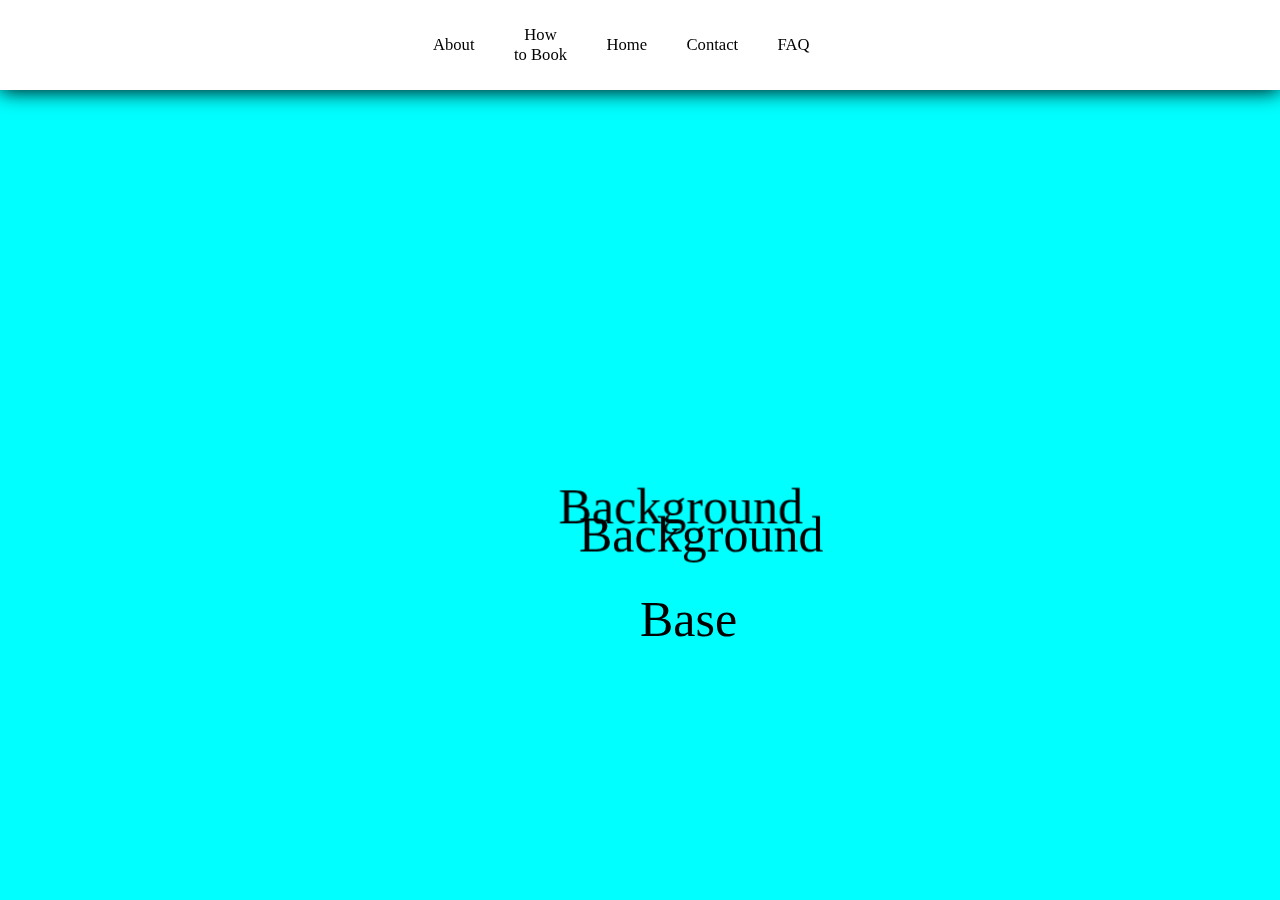
==== index.html @ 0b614a51 "Did some stuff" ====
<!DOCTYPE html>
<html lang="en" dir="ltr">
  <head>
    <meta charset="utf-8">
    <title></title>
    <link rel="stylesheet" href="css/index.css">
    <link rel="stylesheet" href="css/headerFooter.css">
  </head>
  <body>
    <div class="parallax">
      <!-- idle header -->
      <div class="idleHeader">
        <center>
        <table class="headerTable" cell>
          <tr>
            <td>About</td>
            <td>How <br> to Book</td>
            <td>Home</td>
            <td>Contact</td>
            <td>FAQ</td>
          </tr>
        </table>
        </center> 
      </div>
        
      <div class="parallax__group">
        <div class="parallax__layer parallax__layer--back">
          <p>Background</p>
        </div>
          <div class="parallax__layer parallax__layer--middle">
            <p>Background</p>
          </div>
        <div class="parallax__layer parallax__layer--base">
          <p>Base</p>
        </div>
      </div>
        <br><br><br><br>
        <br><br><br><br>
        <br><br><br><br>
        <br><br><br><br>
        <br><br><br><br>
        <br><br><br><br>
        <br><br><br><br>
        <br><br><br><br>
    </div>
  </body>
</html>
---- css/index.css ----
/*body classes*/
body { 
    overflow-y: hidden;
    margin: 0px;
}
.parallax {
    perspective: 1px;
    height: 100vh;
    overflow-x: hidden;
    overflow-y: auto;
    font-size: 50px;
    background-color: aqua;
  }
  .parallax__layer {
    position: absolute;
    top: 50%;
    left: 50%;
    transform: translate(-50%, -50%);
    text-align: center;
  }
  .parallax__layer--base {
    transform: translateZ(0);
  }
  .parallax__layer--middle {
    transform: translateZ(-1px) scale(2);
  }
  .parallax__layer--back {
    transform: translateZ(-2px) scale(3);
  }
  .parallax__group {
    position: relative;
    height: 100vh;
    transform-style: preserve-3d;
  }
---- css/headerFooter.css ----
/*idle header*/
.idleHeader {
    height: 10vh;
    width: 100%;
    background-color: white;
    box-shadow: 0px 1px 20px black;
    z-index: 100;
    opacity: 1;
    position: relative;
    overflow: hidden;
    transition: 0.5s;
  }
  
  .headerTable {
    height: 10vh;
    font-size: 1.3vw;
    border-collapse: collapse;
    text-align: center;
  }
  td {
    padding-right: 3vw;
  }
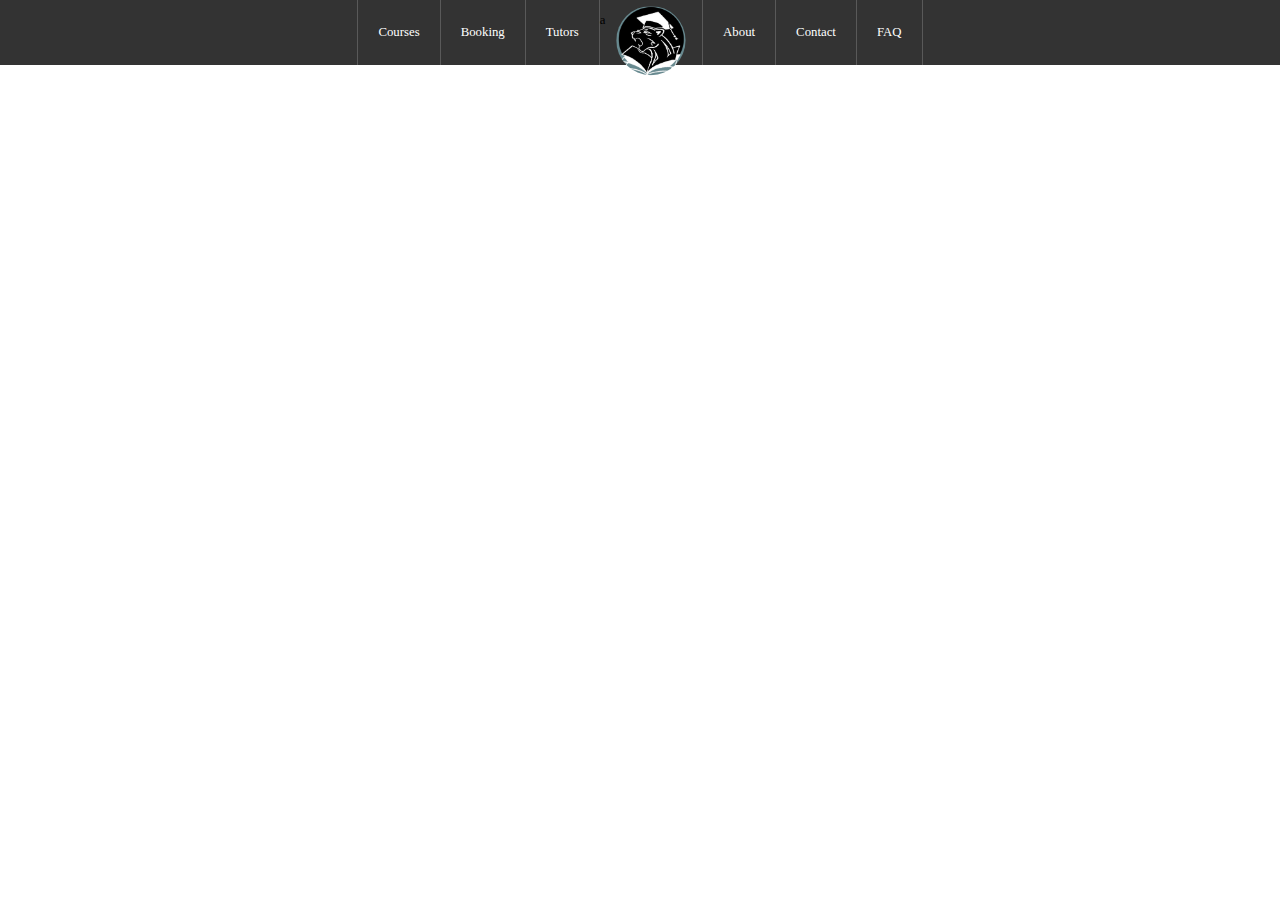
==== commit e21a1c18: "A bunch of website css and stuff" ====
--- a/index.html
+++ b/index.html
@@ -7,41 +7,73 @@
     <link rel="stylesheet" href="css/headerFooter.css">
   </head>
   <body>
-    <div class="parallax">
-      <!-- idle header -->
-      <div class="idleHeader">
-        <center>
-        <table class="headerTable" cell>
-          <tr>
-            <td>About</td>
-            <td>How <br> to Book</td>
-            <td>Home</td>
-            <td>Contact</td>
-            <td>FAQ</td>
-          </tr>
-        </table>
-        </center> 
-      </div>
-        
-      <div class="parallax__group">
-        <div class="parallax__layer parallax__layer--back">
-          <p>Background</p>
-        </div>
-          <div class="parallax__layer parallax__layer--middle">
-            <p>Background</p>
-          </div>
-        <div class="parallax__layer parallax__layer--base">
-          <p>Base</p>
-        </div>
-      </div>
-        <br><br><br><br>
-        <br><br><br><br>
-        <br><br><br><br>
-        <br><br><br><br>
-        <br><br><br><br>
-        <br><br><br><br>
-        <br><br><br><br>
-        <br><br><br><br>
-    </div>
+    <nav class="nav">
+      <ul>
+          <li>
+              <a href="#" class="borderRight borderLeft">Courses</a>
+              <ul>
+                  <li class="subjects">
+                    <div class="subjectsItem">
+                      <h1><div>Languages</div></h1>
+                      <a><div>English</div></a>
+                      <a><div>French</div></a>
+                      <a><div>Spanish</div></a>
+                    </div>
+                    <div class="subjectsItem">
+                      <div><h1>Math</h1></div>
+                      <a><div>Math Grade 9</div></a>
+                      <a><div>Math Grade 10</div></a>
+                      <a><div>Math Grade 11</div></a>
+                      <a><div>Math Grade 12</div></a>
+                    </div>
+                    <div class="subjectsItem">
+                      <div><h1>Science</h1></div>
+                      <a><div>Science Grade 9-10</div></a>
+                      <a><div>Chemistry</div></a>
+                      <a><div>Biology</div></a>
+                      <a><div>Physics</div></a>
+                    </div>
+                    <div class="subjectsItem">
+                      <div><h1>Other</h1></div>
+                      <a><div>Computer Science</div></a>
+                      <a><div>Business</div></a>
+                      <a><div>Art</div></a>
+                    </div>
+                  </li>
+              </ul>
+          </li>
+          <li>
+              <a href="#" class="borderRight">Booking</a>
+          </li>
+          <li>
+              <a href="#" class="borderRight">Tutors</a>
+              <ul>
+                  <li class="largeList"><a href="#">Become a Tutor</a></li>
+                  <li class="largeList"><a href="#">Our tutors</a></li>
+              </ul>
+          </li>
+          <li>
+            <p>a</p>
+            <div class="logoContainer"><img src="image/logo.png" alt="" class="navLogo"></div>
+          </li>
+          <li>
+              <a href="#" class="borderLeft">About</a>
+              <ul>
+                <li class="largeList"><a href="#">Our servie</a></li>
+                <li class="largeList"><a href="#">Our mission</a></li>
+                <li class="largeList"><a href="#">The team</a></li>
+            </ul>
+          </li>
+          <li>
+              <a href="#" class="borderLeft">Contact</a>
+          </li>
+          <li>
+              <a href="#" class="borderLeft borderRight">FAQ</a>
+          </li>
+      </ul>
+    </nav>
+
+
+    
   </body>
 </html>--- a/css/index.css
+++ b/css/index.css
@@ -1,35 +1,6 @@
 /*body classes*/
 body { 
-    overflow-y: hidden;
-    margin: 0px;
+  margin: 0px;
 }
-.parallax {
-    perspective: 1px;
-    height: 100vh;
-    overflow-x: hidden;
-    overflow-y: auto;
-    font-size: 50px;
-    background-color: aqua;
-  }
-  .parallax__layer {
-    position: absolute;
-    top: 50%;
-    left: 50%;
-    transform: translate(-50%, -50%);
-    text-align: center;
-  }
-  .parallax__layer--base {
-    transform: translateZ(0);
-  }
-  .parallax__layer--middle {
-    transform: translateZ(-1px) scale(2);
-  }
-  .parallax__layer--back {
-    transform: translateZ(-2px) scale(3);
-  }
-  .parallax__group {
-    position: relative;
-    height: 100vh;
-    transform-style: preserve-3d;
-  }
 
+
--- a/css/headerFooter.css
+++ b/css/headerFooter.css
@@ -1,23 +1,112 @@
-/*idle header*/
-.idleHeader {
-    height: 10vh;
-    width: 100%;
-    background-color: white;
-    box-shadow: 0px 1px 20px black;
-    z-index: 100;
-    opacity: 1;
-    position: relative;
-    overflow: hidden;
-    transition: 0.5s;
-  }
+/*header css*/
+.nav {
+  display: flex;
+  flex-flow: row wrap;
+  justify-content: center;
+  width: 100vw;
+  background:#333;
+  font-size: 1vw;
+}
+.nav ul {
+  *zoom: 1;
+  list-style: none;
+  margin: 0;
+  padding: 0;
+  background:#333;
+}
+.nav ul:before, .nav ul:after {
+  content: "";
+  display: table;
+}
+.nav ul:after {
+  clear: both;
+}
+.nav ul > li {
+  float: left;
+  position: relative;
+}
+.nav a {
+  display: block;
+  padding: 10px 20px;
+  line-height: 5vh;
+  color: #fff;
+  text-decoration: none;
+}
+.borderLeft {
+  border-left: 1px solid #595959;
+}
+.borderRight {
+  border-right: 1px solid #595959;
+}
+.nav li ul a {
+  line-height: 2.5vh;
+}
+.nav a:hover {
+  text-decoration:none;
+  background:#595959;
+}
+.nav li ul {
+  background:#273754;
+}
+.subjects {
+  width: 50vw;
+  display: flex;
+  justify-content: center;
+  flex-wrap: row wrap;
+}
+.largeList {
+  width: 15vw;
+}
+.nav li ul li {
+  padding: 0px;
+}
+.subjectsItem {
+  width: 25%;
+  vertical-align: top;
+}
+.subjectsItem h1 {
+  font-size: 1.3vw;
+  margin: 0.5vw;
+  text-align: center;
+  color: white;
+}
+.nav li ul a:hover {
+  background:rgba(0,0,0,0.2);
+}
+.nav li ul {
+  position:absolute;
+  left: 50%;
+  transform: translate(-50%, 0%);
+  margin: 0 0 0 0;
+  z-index: 1;
+  visibility:hidden;
+  opacity: 0;
+  filter:alpha(opacity=0);
+  -webkit-transition: 300ms ease;
+  -moz-transition: 300ms ease;
+  -o-transition: 300ms ease;
+  transition: 300ms ease;
+}
+.nav ul > li:hover ul {
+  visibility: visible;
+  margin: 1vh 0 0 0;
+  opacity: 1;
+  filter:alpha(opacity=100);
+}
+.logoContainer {
+  width: 5vw;
+  line-height: 5vh;
+  position: relative;
+  padding: 0 1.5vw 0 1.5vw;
+}
+.navLogo {
+  position: absolute;
+  width: 68%;
+  top: 100%;
+  left: 50%;
+  transform: translate(-50%, -50%);
+  clip-path: circle(50% at 50% 50%);
+}
   
-  .headerTable {
-    height: 10vh;
-    font-size: 1.3vw;
-    border-collapse: collapse;
-    text-align: center;
-  }
-  td {
-    padding-right: 3vw;
-  }
-  +
+  /*the css for the parallax*/
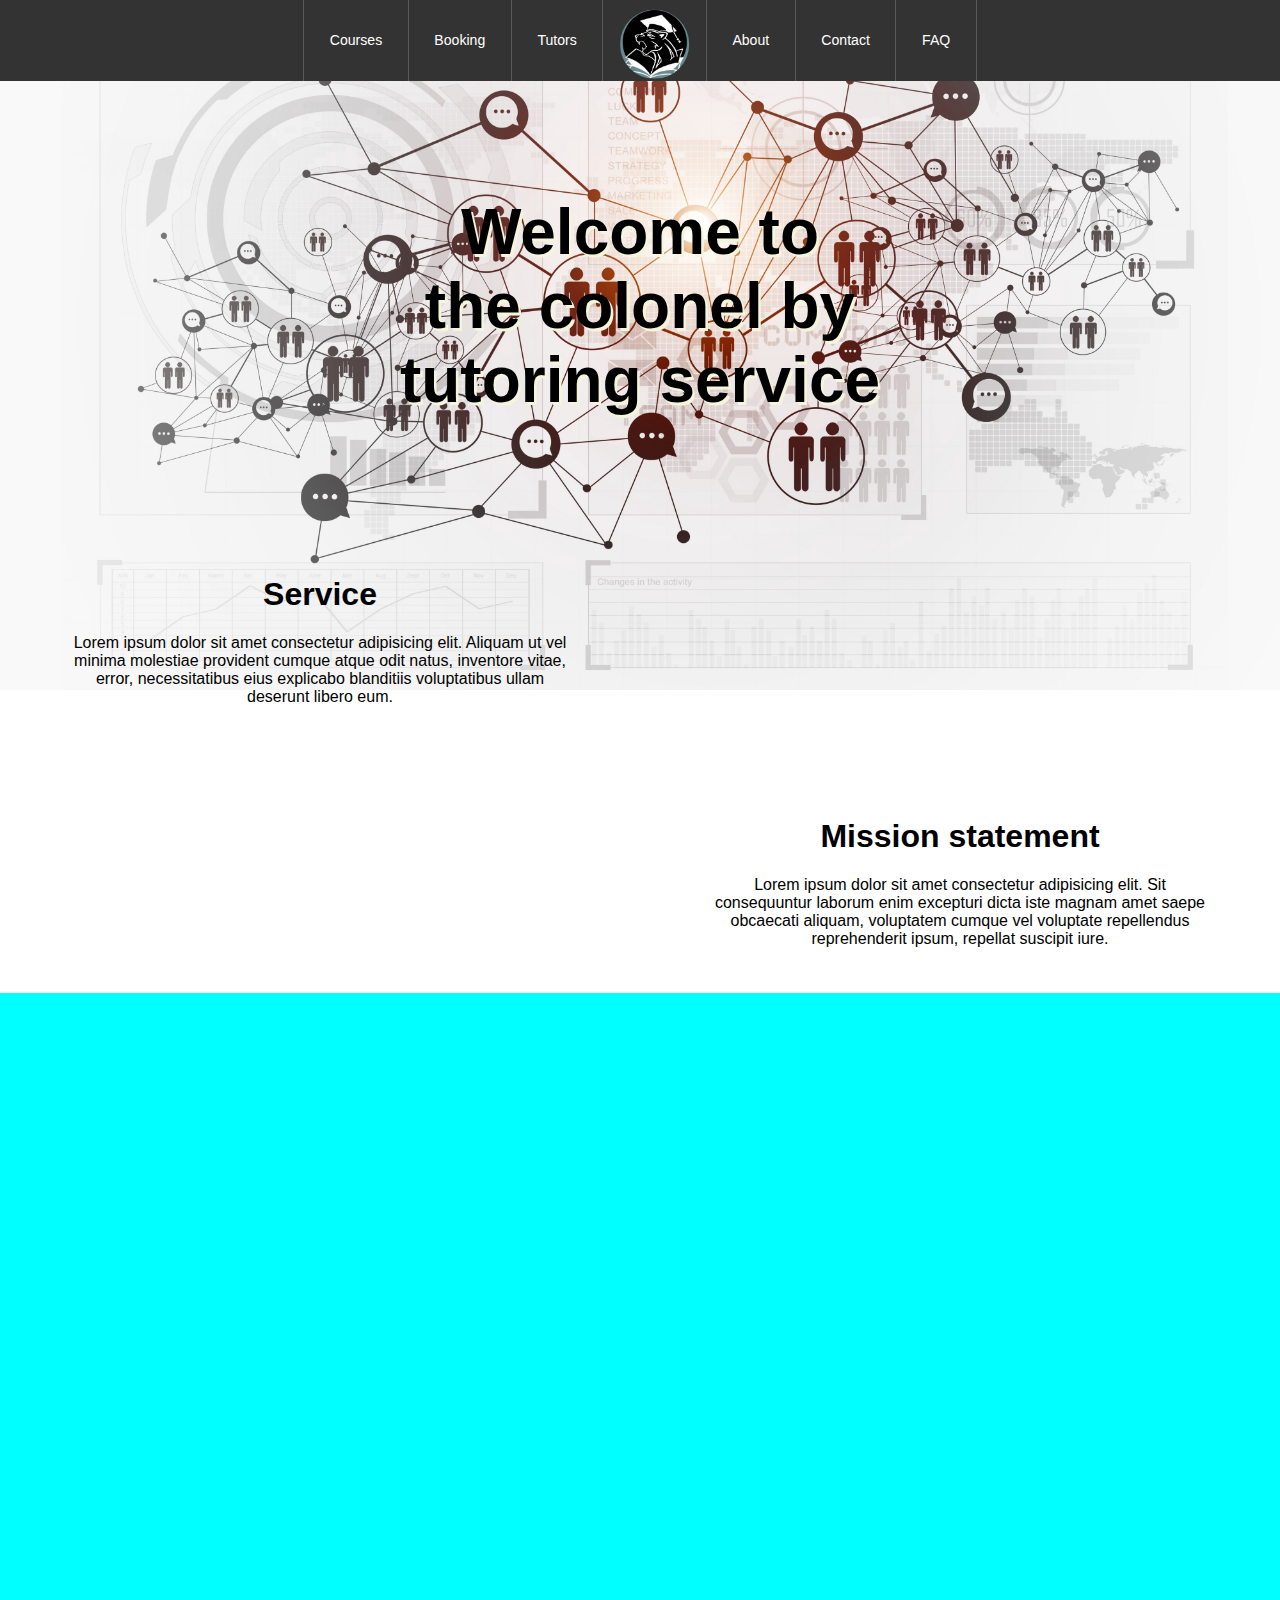
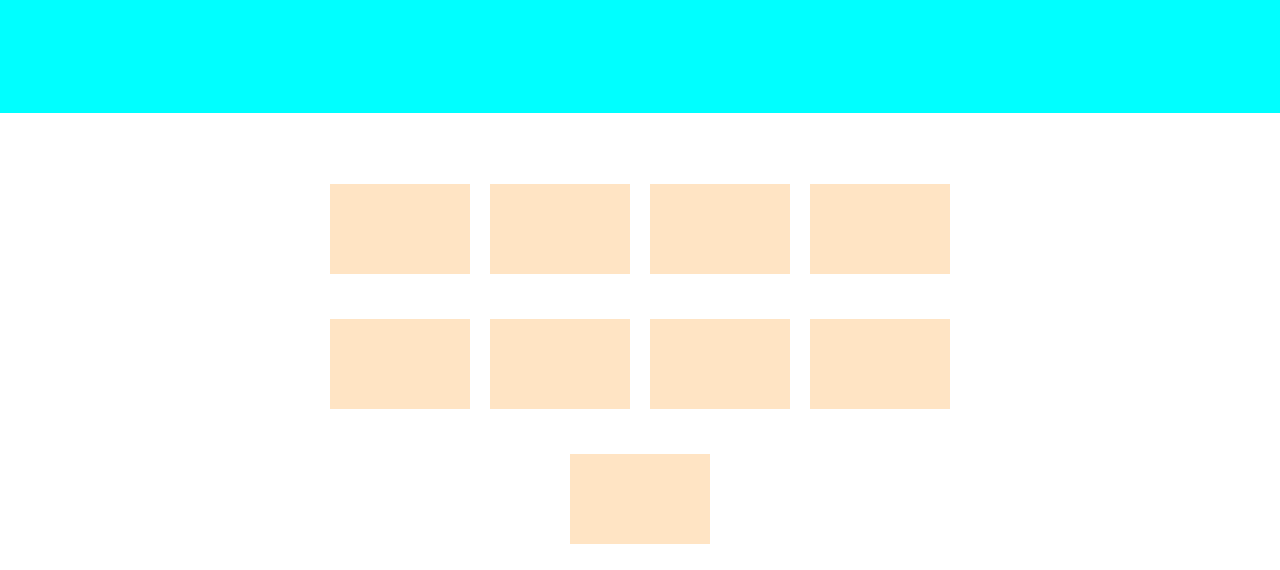
==== commit 9fa740c6: "Continuing progress" ====
--- a/index.html
+++ b/index.html
@@ -53,13 +53,13 @@
               </ul>
           </li>
           <li>
-            <p>a</p>
+            <p style="color: transparent;">a</p>
             <div class="logoContainer"><img src="image/logo.png" alt="" class="navLogo"></div>
           </li>
           <li>
               <a href="#" class="borderLeft">About</a>
               <ul>
-                <li class="largeList"><a href="#">Our servie</a></li>
+                <li class="largeList"><a href="#">Our service</a></li>
                 <li class="largeList"><a href="#">Our mission</a></li>
                 <li class="largeList"><a href="#">The team</a></li>
             </ul>
@@ -73,6 +73,37 @@
       </ul>
     </nav>
 
+    <div class="title">
+      <img src="image/diagram.jpeg" alt="">
+      <div>Welcome to <br>the colonel by tutoring service</div>
+    </div>
+
+    <div class="serviceContainer"> 
+      <h1>Service</h1>
+      Lorem ipsum dolor sit amet consectetur adipisicing elit. Aliquam ut vel minima molestiae provident cumque atque odit natus, inventore vitae, error, necessitatibus eius explicabo blanditiis voluptatibus ullam deserunt libero eum.
+    </div>
+
+    <div class="missionContainer">
+      <h1>Mission statement</h1>
+      Lorem ipsum dolor sit amet consectetur adipisicing elit. Sit consequuntur laborum enim excepturi dicta iste magnam amet saepe obcaecati aliquam, voluptatem cumque vel voluptate repellendus reprehenderit ipsum, repellat suscipit iure.
+    </div>
+
+    <!--Something about like, "start learning today :>, book a session"-->
+    <div class="bookSession"></div>
+
+    <div class="classContainer">
+      <div></div>
+      <div></div>
+      <div></div>
+      <div></div>
+      <div></div>
+      <div></div>
+      <div></div>
+      <div></div>
+      <div></div>
+    </div>
+
+
 
     
   </body>
--- a/css/index.css
+++ b/css/index.css
@@ -1,6 +1,65 @@
 /*body classes*/
 body { 
   margin: 0px;
+  font-family: Arial, Helvetica, sans-serif;
 }
 
+.title {
+  height: 50vh;
+  overflow: visible;
+  width: 100%;
+  position: relative;
+}
+.title img {
+  position: absolute;
+  width: 100%;
+  transform: translate(-50%, -50%);
+  top: 50%;
+  left: 50%;
+  z-index: -1;
+}
+.title div {
+  transform: translate(-50%, -50%);
+  top: 50%;
+  left: 50%;
+  font-size: 5vw;
+  position: absolute;
+  text-align: center;
+  font-weight: bold;
+  text-shadow: 0.2vw 0.2vw beige;
+}
 
+.serviceContainer {
+  width: 40vw;
+  margin: 5vh 0 5vh 5vw;
+  text-align: center;
+}
+.missionContainer {
+  width: 40vw;
+  float: right;
+  margin: 5vh 5vw 5vh 0;
+  text-align: center;
+}
+
+.bookSession {
+  width: 100%;
+  height: 80vh;
+  background-color: aqua;
+  clear: both;
+}
+
+.classContainer {
+  display: flex;
+  justify-content: space-around;
+  flex-flow: row wrap;
+  padding: 2vw;
+  width: 50%;
+  margin: auto;
+}
+
+.classContainer div {
+  height: 10vh;
+  width: 22%;
+  background-color: bisque;
+  margin: 5vh 0 0 0;
+}
--- a/css/headerFooter.css
+++ b/css/headerFooter.css
@@ -3,9 +3,9 @@
   display: flex;
   flex-flow: row wrap;
   justify-content: center;
-  width: 100vw;
+  width: 100%;
   background:#333;
-  font-size: 1vw;
+  font-size: 1.1vw;
 }
 .nav ul {
   *zoom: 1;
@@ -27,7 +27,7 @@
 }
 .nav a {
   display: block;
-  padding: 10px 20px;
+  padding: 2vh 2vw;
   line-height: 5vh;
   color: #fff;
   text-decoration: none;
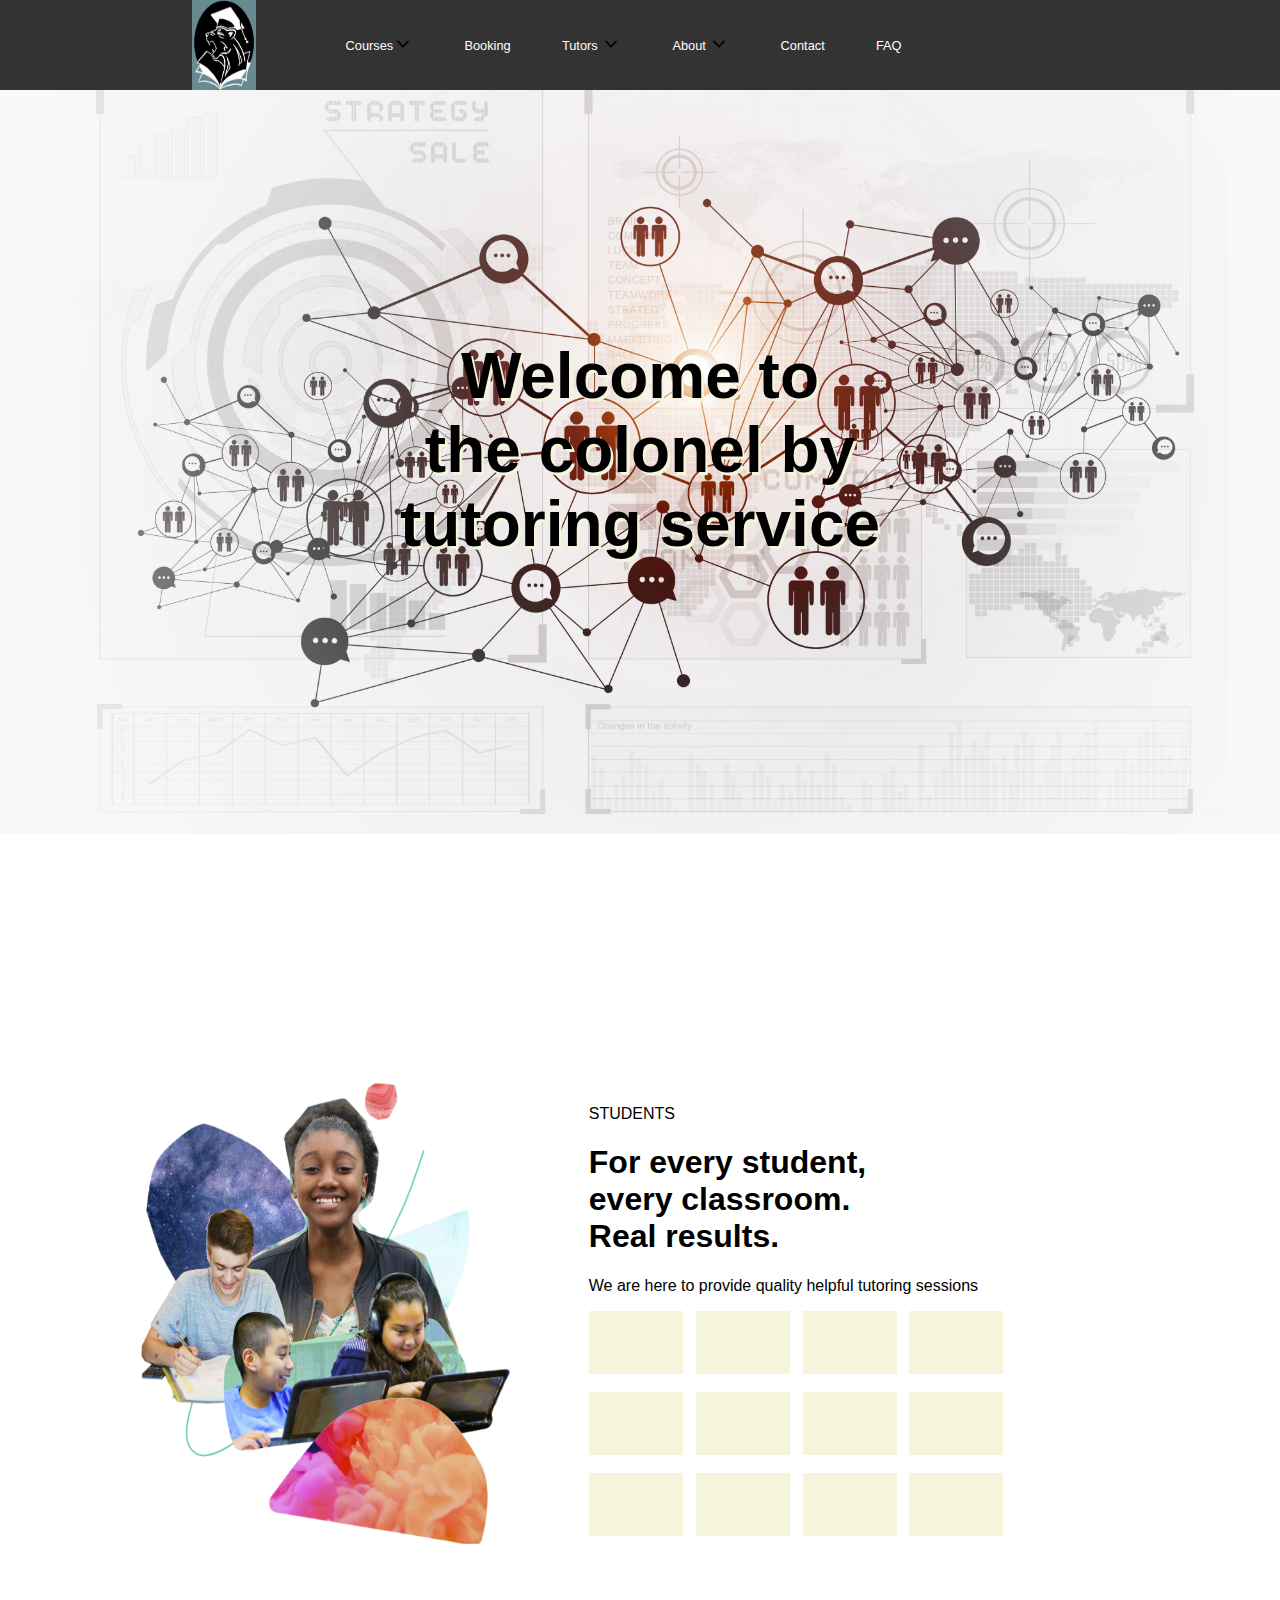
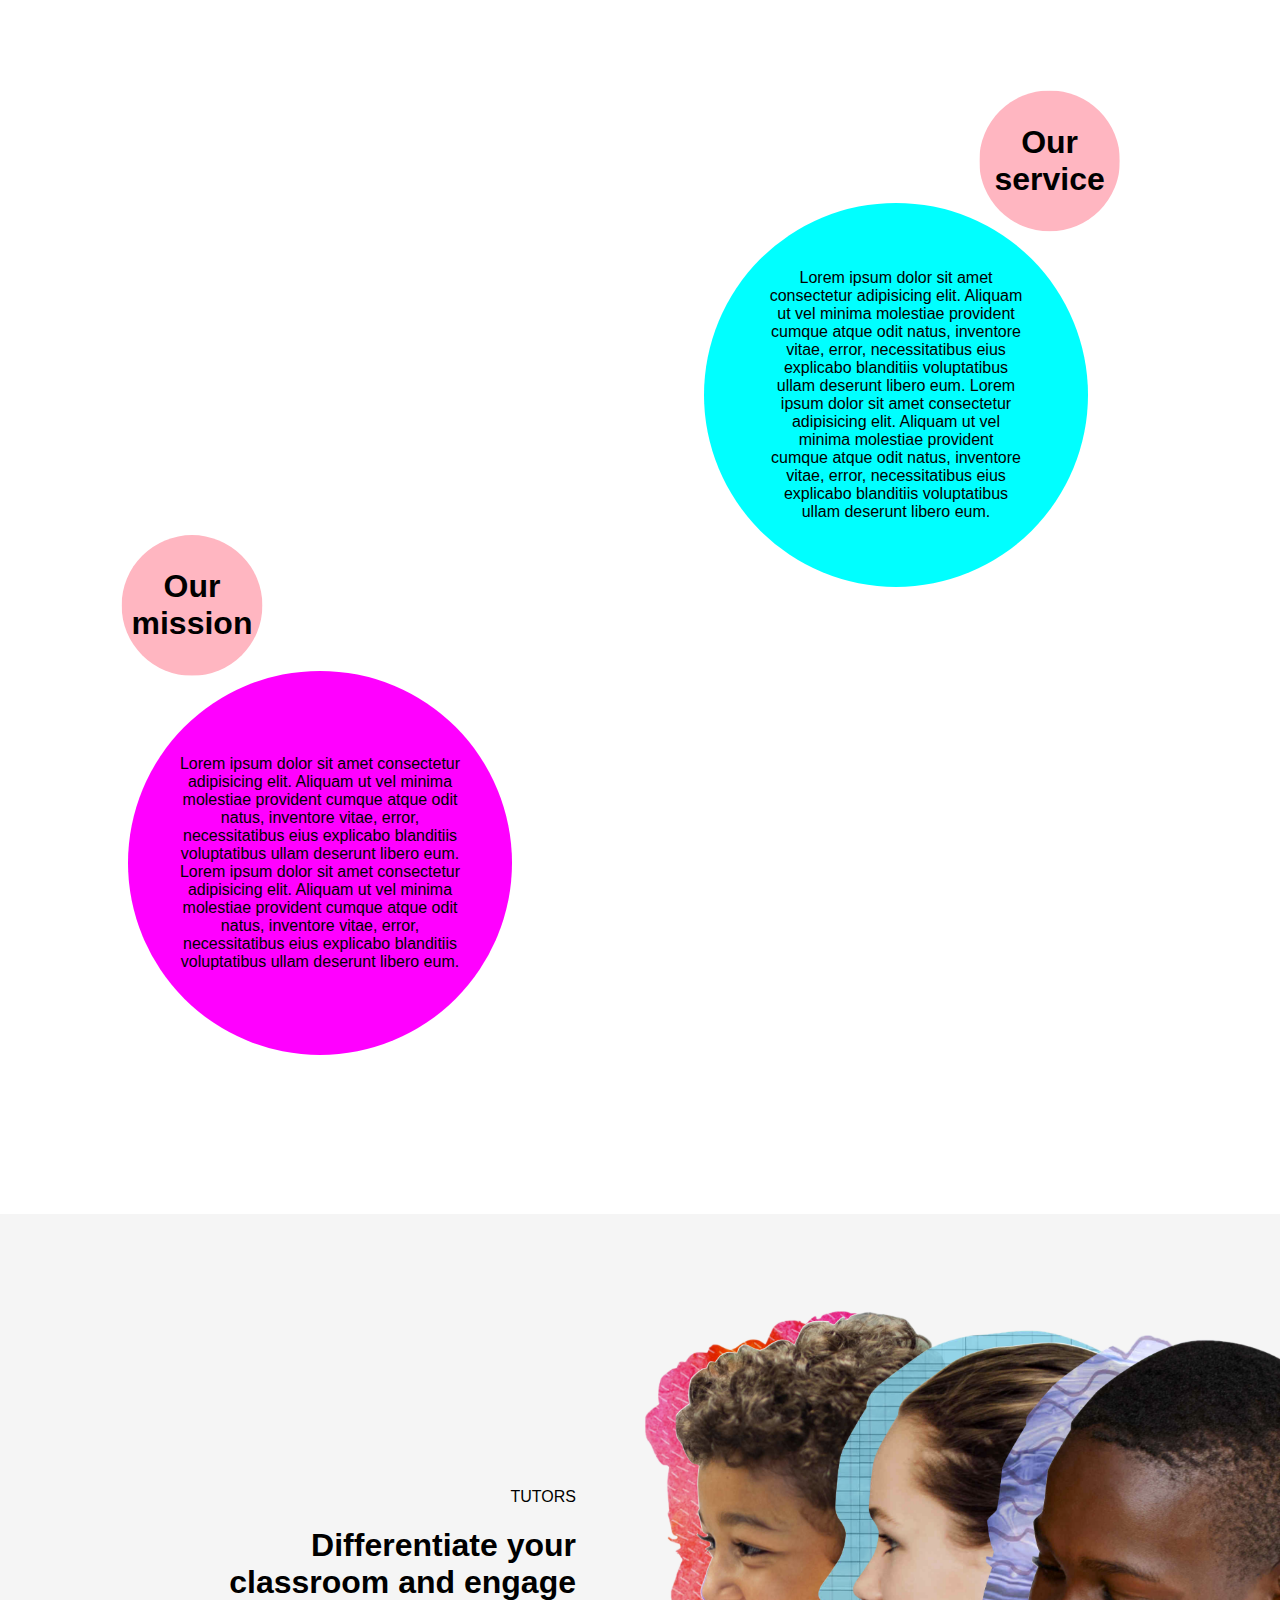
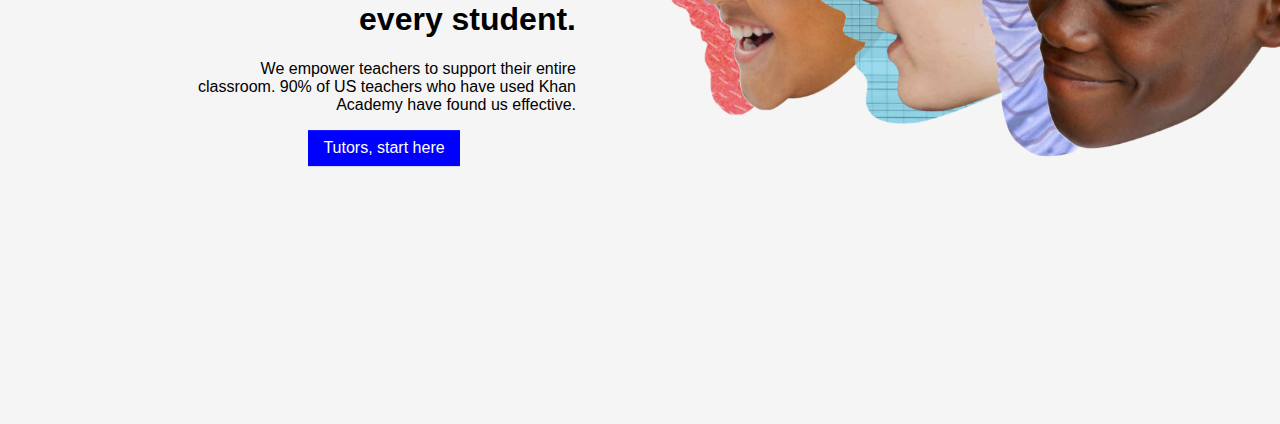
==== commit 781c1ffc: "Index page is kinad popping" ====
--- a/index.html
+++ b/index.html
@@ -8,33 +8,34 @@
   </head>
   <body>
     <nav class="nav">
+      <img src="image/logo.png" alt="">
       <ul>
           <li>
-              <a href="#" class="borderRight borderLeft">Courses</a>
+              <a href="#">Courses<img src="image/down.svg" alt=""></a>
               <ul>
                   <li class="subjects">
                     <div class="subjectsItem">
-                      <h1><div>Languages</div></h1>
+                      <h1>Languages</h1>
                       <a><div>English</div></a>
                       <a><div>French</div></a>
                       <a><div>Spanish</div></a>
                     </div>
                     <div class="subjectsItem">
-                      <div><h1>Math</h1></div>
+                      <h1>Math</h1>                      
                       <a><div>Math Grade 9</div></a>
                       <a><div>Math Grade 10</div></a>
                       <a><div>Math Grade 11</div></a>
                       <a><div>Math Grade 12</div></a>
                     </div>
                     <div class="subjectsItem">
-                      <div><h1>Science</h1></div>
+                      <h1>Science</h1>
                       <a><div>Science Grade 9-10</div></a>
                       <a><div>Chemistry</div></a>
                       <a><div>Biology</div></a>
                       <a><div>Physics</div></a>
                     </div>
                     <div class="subjectsItem">
-                      <div><h1>Other</h1></div>
+                      <h1>Other</h1>
                       <a><div>Computer Science</div></a>
                       <a><div>Business</div></a>
                       <a><div>Art</div></a>
@@ -43,21 +44,17 @@
               </ul>
           </li>
           <li>
-              <a href="#" class="borderRight">Booking</a>
+              <a href="#">Booking</a>
           </li>
           <li>
-              <a href="#" class="borderRight">Tutors</a>
+              <a href="#">Tutors <img src="image/down.svg" alt=""></a>
               <ul>
-                  <li class="largeList"><a href="#">Become a Tutor</a></li>
+                  <li class="largeList"><a href="#">Become a tutor</a></li>
                   <li class="largeList"><a href="#">Our tutors</a></li>
               </ul>
           </li>
           <li>
-            <p style="color: transparent;">a</p>
-            <div class="logoContainer"><img src="image/logo.png" alt="" class="navLogo"></div>
-          </li>
-          <li>
-              <a href="#" class="borderLeft">About</a>
+              <a href="#">About <img src="image/down.svg" alt=""></a>
               <ul>
                 <li class="largeList"><a href="#">Our service</a></li>
                 <li class="largeList"><a href="#">Our mission</a></li>
@@ -65,7 +62,7 @@
             </ul>
           </li>
           <li>
-              <a href="#" class="borderLeft">Contact</a>
+              <a href="#">Contact</a>
           </li>
           <li>
               <a href="#" class="borderLeft borderRight">FAQ</a>
@@ -73,34 +70,70 @@
       </ul>
     </nav>
 
+
     <div class="title">
       <img src="image/diagram.jpeg" alt="">
       <div>Welcome to <br>the colonel by tutoring service</div>
     </div>
 
-    <div class="serviceContainer"> 
-      <h1>Service</h1>
-      Lorem ipsum dolor sit amet consectetur adipisicing elit. Aliquam ut vel minima molestiae provident cumque atque odit natus, inventore vitae, error, necessitatibus eius explicabo blanditiis voluptatibus ullam deserunt libero eum.
+    <!--Something about like, "start learning today :>, book a session"-->
+    <div class="becomeTutor">
+      <img src="image/students.png" alt="">
+      <div>
+        <p>STUDENTS</p>
+        <h1>For every student, <br>every classroom. <br>Real results.</h1>
+        <p>We are here to provide quality helpful tutoring sessions</p>
+        <div>
+          <div></div>
+          <div></div>
+          <div></div>
+          <div></div>
+          <div></div>
+          <div></div>
+          <div></div>
+          <div></div>
+          <div></div>
+          <div></div>
+          <div></div>
+          <div></div>
+        </div>
+      </div>
     </div>
 
-    <div class="missionContainer">
-      <h1>Mission statement</h1>
-      Lorem ipsum dolor sit amet consectetur adipisicing elit. Sit consequuntur laborum enim excepturi dicta iste magnam amet saepe obcaecati aliquam, voluptatem cumque vel voluptate repellendus reprehenderit ipsum, repellat suscipit iure.
+    <div class="circleContainer">
+      <div class="serviceContainer"> 
+        <div>
+          Lorem ipsum dolor sit amet consectetur adipisicing elit. Aliquam ut vel minima molestiae provident cumque atque odit natus, inventore vitae, error, necessitatibus eius explicabo blanditiis voluptatibus ullam deserunt libero eum.
+          Lorem ipsum dolor sit amet consectetur adipisicing elit. Aliquam ut vel minima molestiae provident cumque atque odit natus, inventore vitae, error, necessitatibus eius explicabo blanditiis voluptatibus ullam deserunt libero eum.  
+        </div>
+      </div>
+  
+      <div class="missionContainer">
+        <div>
+          Lorem ipsum dolor sit amet consectetur adipisicing elit. Aliquam ut vel minima molestiae provident cumque atque odit natus, inventore vitae, error, necessitatibus eius explicabo blanditiis voluptatibus ullam deserunt libero eum.
+          Lorem ipsum dolor sit amet consectetur adipisicing elit. Aliquam ut vel minima molestiae provident cumque atque odit natus, inventore vitae, error, necessitatibus eius explicabo blanditiis voluptatibus ullam deserunt libero eum.  
+        </div>   
+      </div>
+      <div class="circle1">
+        <div>
+          <h1>Our service</h1>
+        </div>
+      </div>
+      <div class="circle2">
+        <div>
+          <h1>Our mission</h1>
+        </div>
+      </div>
     </div>
 
-    <!--Something about like, "start learning today :>, book a session"-->
-    <div class="bookSession"></div>
-
     <div class="classContainer">
-      <div></div>
-      <div></div>
-      <div></div>
-      <div></div>
-      <div></div>
-      <div></div>
-      <div></div>
-      <div></div>
-      <div></div>
+      <img src="image/students1.png" alt="">
+      <div>
+        <p>TUTORS</p>
+        <h1>Differentiate your <br>classroom and engage <br>every student.</h1>
+        <p>We empower teachers to support their entire classroom. 90% of US teachers who have used Khan Academy have found us effective.</p>
+        <div>Tutors, start here</div>
+      </div>
     </div>
 
 
--- a/css/index.css
+++ b/css/index.css
@@ -5,7 +5,7 @@
 }
 
 .title {
-  height: 50vh;
+  height: 100vh;
   overflow: visible;
   width: 100%;
   position: relative;
@@ -29,37 +29,136 @@
   text-shadow: 0.2vw 0.2vw beige;
 }
 
+/*The student and class selection portion of the webpage*/
+.becomeTutor {
+  width: 100%;
+  display: flex;
+  flex-flow: row wrap;
+  margin: 20vh 0 0 0;
+}
+.becomeTutor img {
+  width: 35%;
+  margin: 0 2vw 0 8vw;
+}
+.becomeTutor div {
+  width: 35%;
+  padding: 1vh 0 0 1vw;
+}
+.becomeTutor div div {
+  width: 100%;
+  display: flex;
+  flex-flow: row wrap;
+  justify-content: left;
+  padding: 0px;
+}
+.becomeTutor div div div {
+  width: 21%;
+  height: 7vh;
+  margin: 0 1vw 2vh 0;
+  background-color: beige;
+}
+
+
+/*The circle part*/
+.circleContainer {
+  width: 100%;
+  height: 130vh;
+  position: relative;
+  overflow: hidden;
+  margin: 10vh 0 0 0;
+}
+.serviceContainer, .missionContainer {
+  width: 30vw;
+  height: 30vw;
+  text-align: center;
+  clip-path: circle(50% at 50% 50%);
+  overflow: hidden;
+  z-index: 2;
+  transform: translate(-50%, -50%);
+  position: absolute;
+}
 .serviceContainer {
-  width: 40vw;
-  margin: 5vh 0 5vh 5vw;
+  background-color: aqua;
+  top: 30%;
+  left: 70%;
+}
+.missionContainer {
+  background-color: magenta;
+  top: 70%;
+  left: 25%;
+}
+.serviceContainer div {
+  width: 20vw;
+  transform: translate(-50%, -50%);
+  top: 50%;
+  left: 50%;
+  position: absolute;
+}
+.missionContainer div {
+  width: 22vw;
+  transform: translate(-50%, -50%);
+  top: 50%;
+  left: 50%;
+  position: absolute;
+}
+.circle1, .circle2 {
+  width: 11vw;
+  height: 11vw;
+  clip-path: circle(50% at 50% 50%);
+  transform: translate(-50%, -50%);
+  position: absolute;
+  z-index: 10;
+}
+.circle1 div, .circle2 div {
+  width: 10vw;
+  transform: translate(-50%, -50%);
+  top: 50%;
+  left: 50%;
+  position: absolute;
   text-align: center;
 }
-.missionContainer {
-  width: 40vw;
-  float: right;
-  margin: 5vh 5vw 5vh 0;
-  text-align: center;
+.circle1 {
+  top: 10%;
+  left: 82%;
+  background-color: lightpink;
+}
+.circle2 {
+  top: 48%;
+  left: 15%;
+  background-color: lightpink;
 }
 
-.bookSession {
+
+/*Teacher part of the webpage*/
+.classContainer {
   width: 100%;
   height: 80vh;
-  background-color: aqua;
-  clear: both;
+  padding: 10vh 0 0 0;
+  position: relative;
+  background-color: #F5F5F5;
 }
-
-.classContainer {
-  display: flex;
-  justify-content: space-around;
-  flex-flow: row wrap;
-  padding: 2vw;
+.classContainer img {
   width: 50%;
+  float: right;
+}
+.classContainer > div {
+  width: 30%;
+  margin: 0 0 0 5vw;
+  position: absolute;
+  top: 50%;
+  left: 25%;
+  transform: translate(-50%, -50%);
+  text-align: right;
+}
+.classContainer div div {
+  background-color: blue;
+  width: 35%;
   margin: auto;
+  color: white;
+  text-align: center;
+  padding: 0.7vw;
+  transition: 0.5s;
 }
-
-.classContainer div {
-  height: 10vh;
-  width: 22%;
-  background-color: bisque;
-  margin: 5vh 0 0 0;
+.classContainer div div:hover {
+  background-color: lightgreen;
 }
--- a/css/headerFooter.css
+++ b/css/headerFooter.css
@@ -2,17 +2,27 @@
 .nav {
   display: flex;
   flex-flow: row wrap;
-  justify-content: center;
+  justify-content: left;
   width: 100%;
   background:#333;
-  font-size: 1.1vw;
+  font-size: 0.9vw;
+  position: fixed;
+  z-index: 100;
+}
+.nav img {
+  width: 5%;
+  margin: 0 0 0 15vw;
 }
 .nav ul {
   *zoom: 1;
   list-style: none;
-  margin: 0;
+  margin: 0 0 0 5vw;
   padding: 0;
   background:#333;
+}
+.nav ul img {
+  width: 20px;
+  margin: 0vw;
 }
 .nav ul:before, .nav ul:after {
   content: "";
@@ -25,50 +35,19 @@
   float: left;
   position: relative;
 }
-.nav a {
+.nav ul li > a {
   display: block;
-  padding: 2vh 2vw;
+  padding: 2.5vh 2vw;
   line-height: 5vh;
   color: #fff;
   text-decoration: none;
+  font-size: 1vw;
 }
-.borderLeft {
-  border-left: 1px solid #595959;
-}
-.borderRight {
-  border-right: 1px solid #595959;
-}
-.nav li ul a {
-  line-height: 2.5vh;
-}
-.nav a:hover {
-  text-decoration:none;
-  background:#595959;
+.nav ul li ul li > a {
+  line-height: 2vh;
 }
 .nav li ul {
   background:#273754;
-}
-.subjects {
-  width: 50vw;
-  display: flex;
-  justify-content: center;
-  flex-wrap: row wrap;
-}
-.largeList {
-  width: 15vw;
-}
-.nav li ul li {
-  padding: 0px;
-}
-.subjectsItem {
-  width: 25%;
-  vertical-align: top;
-}
-.subjectsItem h1 {
-  font-size: 1.3vw;
-  margin: 0.5vw;
-  text-align: center;
-  color: white;
 }
 .nav li ul a:hover {
   background:rgba(0,0,0,0.2);
@@ -77,7 +56,7 @@
   position:absolute;
   left: 50%;
   transform: translate(-50%, 0%);
-  margin: 0 0 0 0;
+  margin: -2vh 0 0 0;
   z-index: 1;
   visibility:hidden;
   opacity: 0;
@@ -89,24 +68,37 @@
 }
 .nav ul > li:hover ul {
   visibility: visible;
-  margin: 1vh 0 0 0;
+  margin: -1vh 0 0 0;
   opacity: 1;
   filter:alpha(opacity=100);
+}  
+.largeList {
+  width: 15vw;
 }
-.logoContainer {
-  width: 5vw;
-  line-height: 5vh;
-  position: relative;
-  padding: 0 1.5vw 0 1.5vw;
+.subjects {
+  width: 50vw;
+  display: flex;
+  justify-content: center;
+  flex-wrap: row wrap;
 }
-.navLogo {
-  position: absolute;
-  width: 68%;
-  top: 100%;
-  left: 50%;
-  transform: translate(-50%, -50%);
-  clip-path: circle(50% at 50% 50%);
+.subjectsItem {
+  width: 25%;
+  vertical-align: top;
+  line-height: 7vh;
+  font-size: 1vw;
+  color: white;
+  text-align: center;
 }
-  
-
-  /*the css for the parallax*/
+.subjectsItem div {
+  transition: 0.2s;
+}
+.subjectsItem div:hover {
+  background-color: darkblue;
+}
+.subjectsItem h1 {
+  font-size: 1.3vw;
+  margin: 0.5vw;
+  text-align: center;
+  color: white;
+  text-decoration: underline;
+}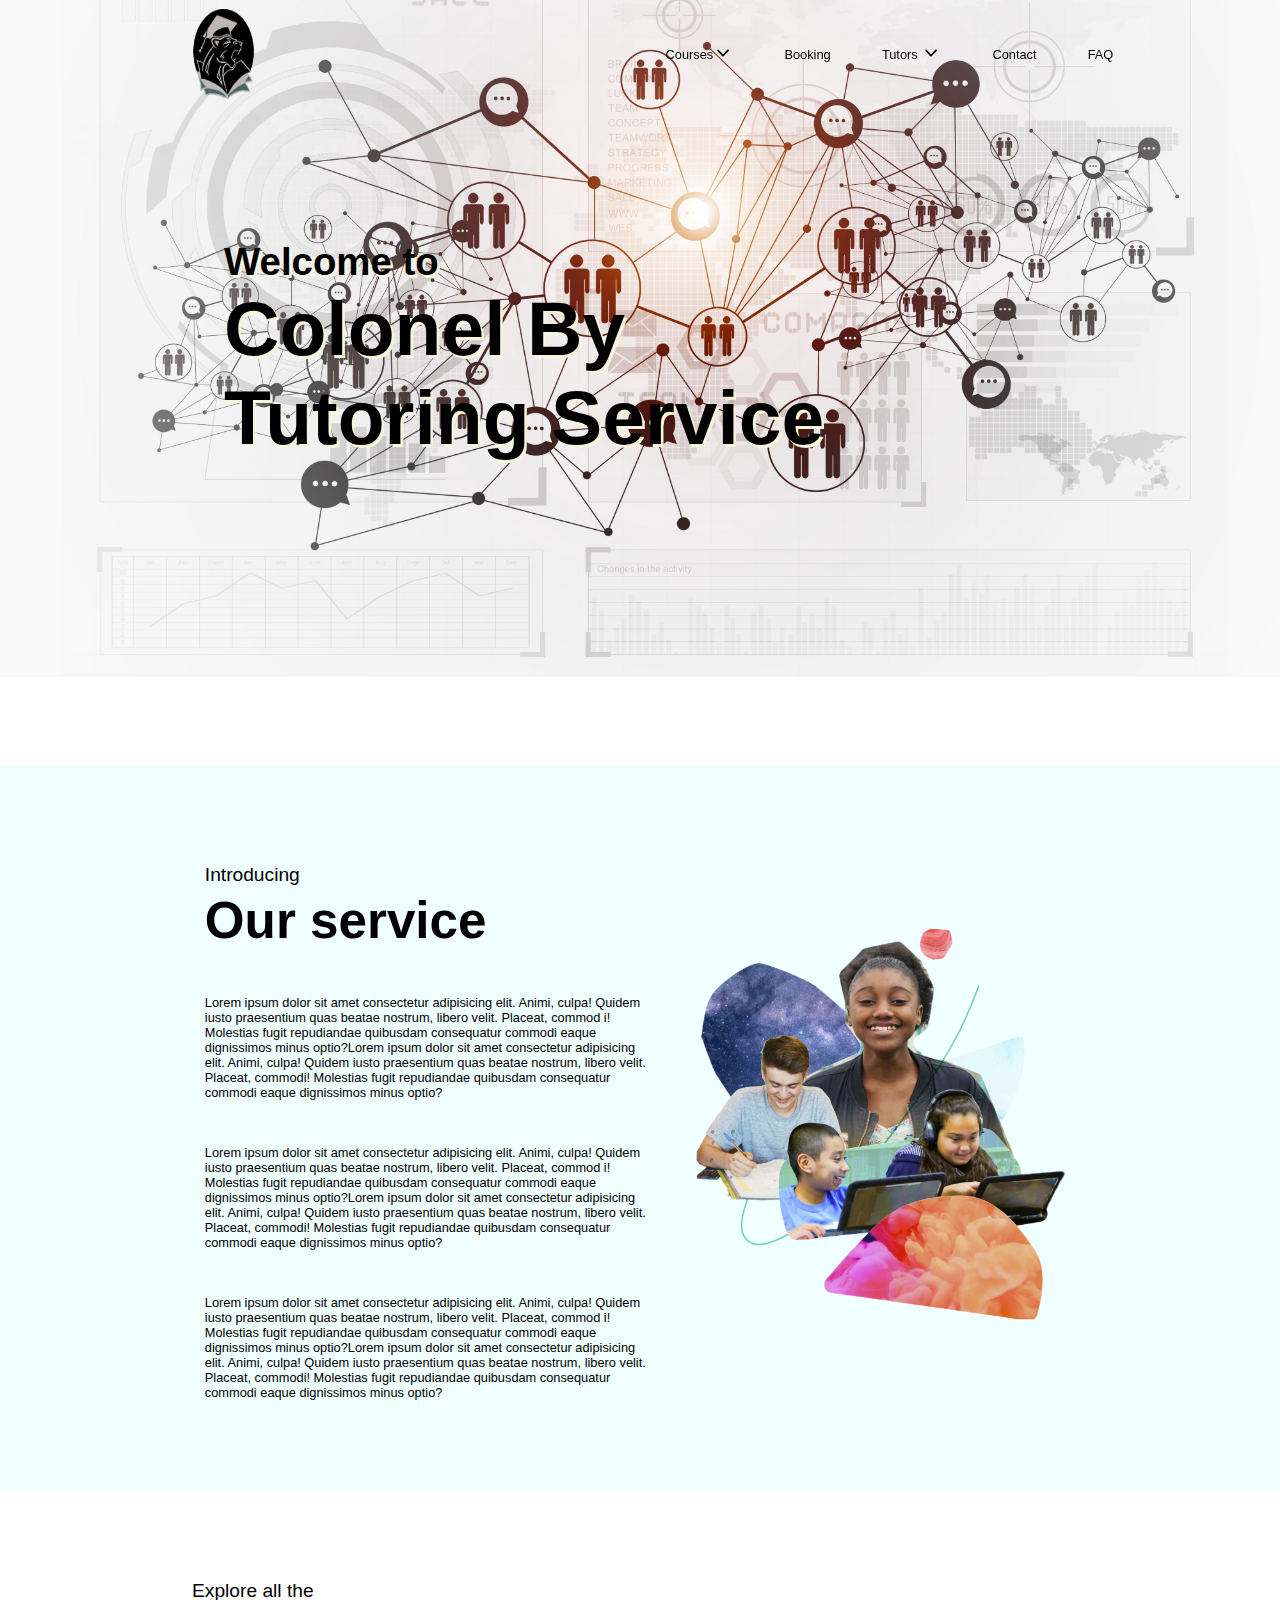
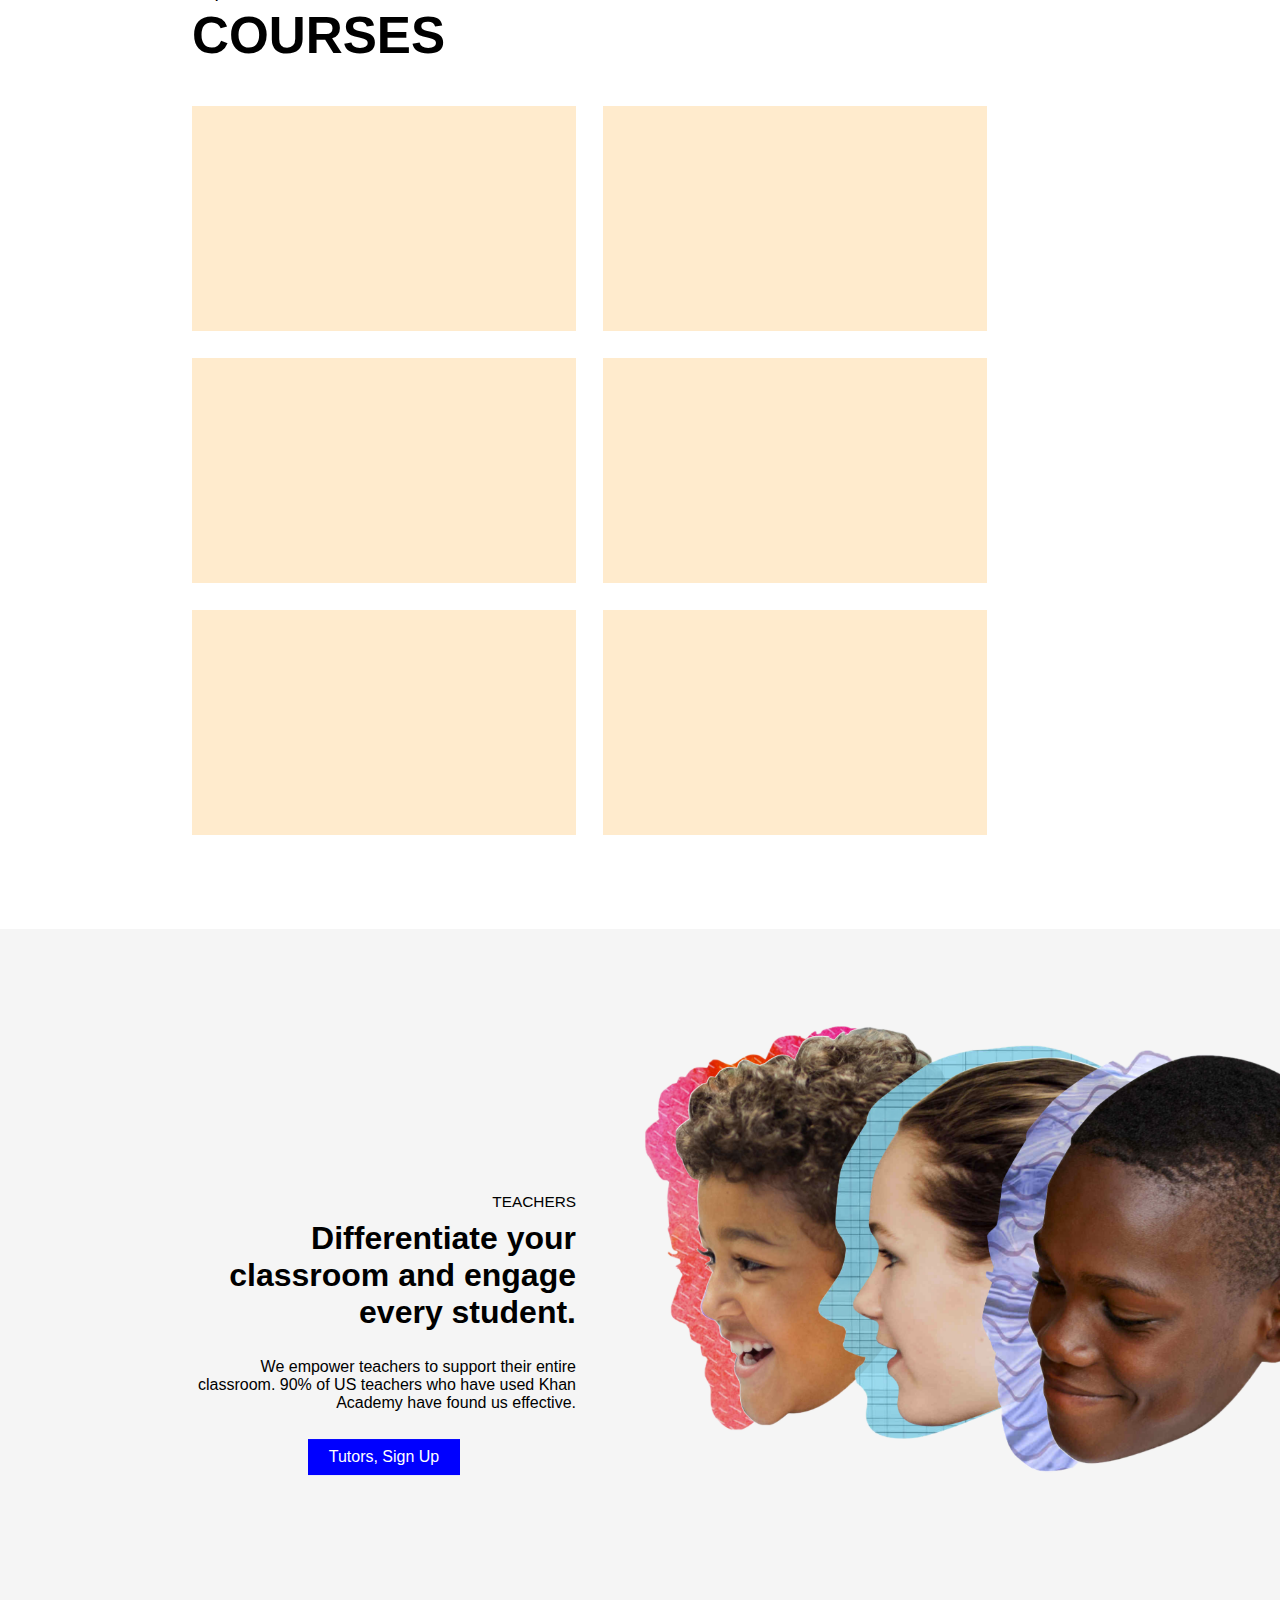
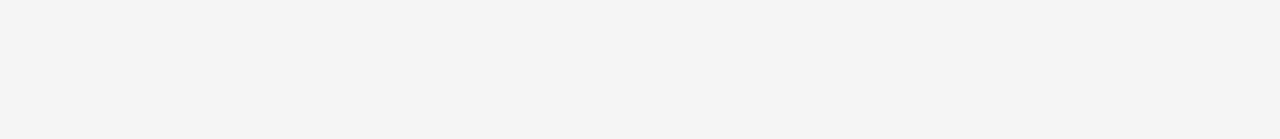
==== commit c9e6f456: "UI changes" ====
--- a/index.html
+++ b/index.html
@@ -54,14 +54,6 @@
               </ul>
           </li>
           <li>
-              <a href="#">About <img src="image/down.svg" alt=""></a>
-              <ul>
-                <li class="largeList"><a href="#">Our service</a></li>
-                <li class="largeList"><a href="#">Our mission</a></li>
-                <li class="largeList"><a href="#">The team</a></li>
-            </ul>
-          </li>
-          <li>
               <a href="#">Contact</a>
           </li>
           <li>
@@ -73,66 +65,48 @@
 
     <div class="title">
       <img src="image/diagram.jpeg" alt="">
-      <div>Welcome to <br>the colonel by tutoring service</div>
+      <div>
+        <h4>Welcome to</h4>
+        <h1>Colonel By Tutoring Service</h1>
+      </div>
     </div>
 
     <!--Something about like, "start learning today :>, book a session"-->
     <div class="becomeTutor">
-      <img src="image/students.png" alt="">
       <div>
-        <p>STUDENTS</p>
-        <h1>For every student, <br>every classroom. <br>Real results.</h1>
-        <p>We are here to provide quality helpful tutoring sessions</p>
-        <div>
-          <div></div>
-          <div></div>
-          <div></div>
-          <div></div>
-          <div></div>
-          <div></div>
-          <div></div>
-          <div></div>
-          <div></div>
-          <div></div>
-          <div></div>
-          <div></div>
+        <h4>Introducing</h4>
+        <h1>Our service</h1>
+        <p>Lorem ipsum dolor sit amet consectetur adipisicing elit. Animi, culpa! Quidem iusto praesentium quas beatae nostrum, libero velit. Placeat, commod
+          i! Molestias fugit repudiandae quibusdam consequatur commodi eaque dignissimos minus optio?Lorem ipsum dolor sit amet consectetur adipisicing elit. Animi, culpa! Quidem iusto praesentium quas beatae nostrum, libero velit. Placeat, commodi! Molestias fugit repudiandae quibusdam consequatur commodi eaque dignissimos minus optio?</p>
+          <p>Lorem ipsum dolor sit amet consectetur adipisicing elit. Animi, culpa! Quidem iusto praesentium quas beatae nostrum, libero velit. Placeat, commod
+            i! Molestias fugit repudiandae quibusdam consequatur commodi eaque dignissimos minus optio?Lorem ipsum dolor sit amet consectetur adipisicing elit. Animi, culpa! Quidem iusto praesentium quas beatae nostrum, libero velit. Placeat, commodi! Molestias fugit repudiandae quibusdam consequatur commodi eaque dignissimos minus optio?</p>
+            <p>Lorem ipsum dolor sit amet consectetur adipisicing elit. Animi, culpa! Quidem iusto praesentium quas beatae nostrum, libero velit. Placeat, commod
+              i! Molestias fugit repudiandae quibusdam consequatur commodi eaque dignissimos minus optio?Lorem ipsum dolor sit amet consectetur adipisicing elit. Animi, culpa! Quidem iusto praesentium quas beatae nostrum, libero velit. Placeat, commodi! Molestias fugit repudiandae quibusdam consequatur commodi eaque dignissimos minus optio?</p>      
         </div>
+      <img src="image/students.png" alst="">
+    </div>
+
+    <div class="sectionSubjects">
+      <div>
+        <h4>Explore all the</h4>
+        <h1>COURSES</h1>
+        <div></div>
+        <div></div>
+        <div></div>
+        <div></div>
+        <div></div>
+        <div></div>
       </div>
     </div>
 
-    <div class="circleContainer">
-      <div class="serviceContainer"> 
-        <div>
-          Lorem ipsum dolor sit amet consectetur adipisicing elit. Aliquam ut vel minima molestiae provident cumque atque odit natus, inventore vitae, error, necessitatibus eius explicabo blanditiis voluptatibus ullam deserunt libero eum.
-          Lorem ipsum dolor sit amet consectetur adipisicing elit. Aliquam ut vel minima molestiae provident cumque atque odit natus, inventore vitae, error, necessitatibus eius explicabo blanditiis voluptatibus ullam deserunt libero eum.  
-        </div>
-      </div>
-  
-      <div class="missionContainer">
-        <div>
-          Lorem ipsum dolor sit amet consectetur adipisicing elit. Aliquam ut vel minima molestiae provident cumque atque odit natus, inventore vitae, error, necessitatibus eius explicabo blanditiis voluptatibus ullam deserunt libero eum.
-          Lorem ipsum dolor sit amet consectetur adipisicing elit. Aliquam ut vel minima molestiae provident cumque atque odit natus, inventore vitae, error, necessitatibus eius explicabo blanditiis voluptatibus ullam deserunt libero eum.  
-        </div>   
-      </div>
-      <div class="circle1">
-        <div>
-          <h1>Our service</h1>
-        </div>
-      </div>
-      <div class="circle2">
-        <div>
-          <h1>Our mission</h1>
-        </div>
-      </div>
-    </div>
 
     <div class="classContainer">
       <img src="image/students1.png" alt="">
       <div>
-        <p>TUTORS</p>
+        <h4>TEACHERS</h4>
         <h1>Differentiate your <br>classroom and engage <br>every student.</h1>
         <p>We empower teachers to support their entire classroom. 90% of US teachers who have used Khan Academy have found us effective.</p>
-        <div>Tutors, start here</div>
+        <div>Tutors, Sign Up</div>
       </div>
     </div>
 
--- a/css/index.css
+++ b/css/index.css
@@ -3,12 +3,15 @@
   margin: 0px;
   font-family: Arial, Helvetica, sans-serif;
 }
+h1, h2, h4, p {
+  margin: 0px;
+}
 
 .title {
-  height: 100vh;
-  overflow: visible;
+  height: 65vh;
   width: 100%;
   position: relative;
+  overflow: visible;
 }
 .title img {
   position: absolute;
@@ -20,11 +23,11 @@
 }
 .title div {
   transform: translate(-50%, -50%);
-  top: 50%;
-  left: 50%;
-  font-size: 5vw;
+  top: 60%;
+  left: 45%;
+  font-size: 3vw;
   position: absolute;
-  text-align: center;
+  text-align: left;
   font-weight: bold;
   text-shadow: 0.2vw 0.2vw beige;
 }
@@ -32,104 +35,57 @@
 /*The student and class selection portion of the webpage*/
 .becomeTutor {
   width: 100%;
-  display: flex;
-  flex-flow: row wrap;
   margin: 20vh 0 0 0;
+  background-color: azure;
+  padding: 10vh 0 10vh 0;
 }
 .becomeTutor img {
   width: 35%;
-  margin: 0 2vw 0 8vw;
+  vertical-align: middle;
+  display: inline-block;
 }
 .becomeTutor div {
   width: 35%;
   padding: 1vh 0 0 1vw;
+  margin: 0 0 0 15vw;
+  font-size: 1.5vw;
+  vertical-align: middle;
+  display: inline-block;
 }
-.becomeTutor div div {
+.becomeTutor h1, .sectionSubjects h1, .sectionTeacher h1  {
+  margin: 0.5vh 0 2vh 0;
+  font-size: 4vw;
+}
+.becomeTutor p, .sectionSubjects p, .sectionTeacher p {
+  font-size: 1vw;
+  margin: 5vh 0 0 0;
+}
+.becomeTutor h4, .sectionSubjects h4, .sectionTeacher h4 {
+  font-weight: normal;
+  font-size: 1.5vw;
+}
+
+/*The circle part*/
+.sectionSubjects {  
   width: 100%;
-  display: flex;
-  flex-flow: row wrap;
-  justify-content: left;
-  padding: 0px;
+  position: relative;
+  overflow: hidden;
+  padding: 10vh 0 10vh 0;
+  width: 90vw;
 }
-.becomeTutor div div div {
-  width: 21%;
-  height: 7vh;
-  margin: 0 1vw 2vh 0;
-  background-color: beige;
+.sectionSubjects > div, .sectionTeacher > div {
+  margin: 0 0 0 15vw;
+}
+.sectionSubjects div div {
+  display: inline-block;
+  width: 30vw;
+  background-color: blanchedalmond;
+  margin: 1.8vw 1.8vw 0 0;
+  height: 25vh;
 }
 
 
-/*The circle part*/
-.circleContainer {
-  width: 100%;
-  height: 130vh;
-  position: relative;
-  overflow: hidden;
-  margin: 10vh 0 0 0;
-}
-.serviceContainer, .missionContainer {
-  width: 30vw;
-  height: 30vw;
-  text-align: center;
-  clip-path: circle(50% at 50% 50%);
-  overflow: hidden;
-  z-index: 2;
-  transform: translate(-50%, -50%);
-  position: absolute;
-}
-.serviceContainer {
-  background-color: aqua;
-  top: 30%;
-  left: 70%;
-}
-.missionContainer {
-  background-color: magenta;
-  top: 70%;
-  left: 25%;
-}
-.serviceContainer div {
-  width: 20vw;
-  transform: translate(-50%, -50%);
-  top: 50%;
-  left: 50%;
-  position: absolute;
-}
-.missionContainer div {
-  width: 22vw;
-  transform: translate(-50%, -50%);
-  top: 50%;
-  left: 50%;
-  position: absolute;
-}
-.circle1, .circle2 {
-  width: 11vw;
-  height: 11vw;
-  clip-path: circle(50% at 50% 50%);
-  transform: translate(-50%, -50%);
-  position: absolute;
-  z-index: 10;
-}
-.circle1 div, .circle2 div {
-  width: 10vw;
-  transform: translate(-50%, -50%);
-  top: 50%;
-  left: 50%;
-  position: absolute;
-  text-align: center;
-}
-.circle1 {
-  top: 10%;
-  left: 82%;
-  background-color: lightpink;
-}
-.circle2 {
-  top: 48%;
-  left: 15%;
-  background-color: lightpink;
-}
-
-
-/*Teacher part of the webpage*/
+/*Teacher sign up of the webpage*/
 .classContainer {
   width: 100%;
   height: 80vh;
@@ -150,6 +106,14 @@
   transform: translate(-50%, -50%);
   text-align: right;
 }
+.classContainer p {
+  margin: 3vh 0 3vh 0;
+}
+.classContainer h4 {
+  margin: 0vh 0 1vh 0;
+  font-weight: normal;
+  font-size: 1.2vw;
+}
 .classContainer div div {
   background-color: blue;
   width: 35%;
@@ -157,7 +121,7 @@
   color: white;
   text-align: center;
   padding: 0.7vw;
-  transition: 0.5s;
+  transition: 0.2s;
 }
 .classContainer div div:hover {
   background-color: lightgreen;
--- a/css/headerFooter.css
+++ b/css/headerFooter.css
@@ -4,21 +4,21 @@
   flex-flow: row wrap;
   justify-content: left;
   width: 100%;
-  background:#333;
+  background: transparent;
   font-size: 0.9vw;
   position: fixed;
   z-index: 100;
+  padding: 1vh 0 0 0;
 }
 .nav img {
   width: 5%;
-  margin: 0 0 0 15vw;
+  margin: 0 25vw 0 15vw;
 }
 .nav ul {
   *zoom: 1;
   list-style: none;
   margin: 0 0 0 5vw;
   padding: 0;
-  background:#333;
 }
 .nav ul img {
   width: 20px;
@@ -39,26 +39,27 @@
   display: block;
   padding: 2.5vh 2vw;
   line-height: 5vh;
-  color: #fff;
+  color: black;
   text-decoration: none;
   font-size: 1vw;
 }
+
 .nav ul li ul li > a {
   line-height: 2vh;
+  color: white;
 }
 .nav li ul {
-  background:#273754;
+  background:#1A4182;
 }
 .nav li ul a:hover {
   background:rgba(0,0,0,0.2);
 }
 .nav li ul {
+  color: white;
   position:absolute;
-  left: 50%;
-  transform: translate(-50%, 0%);
   margin: -2vh 0 0 0;
   z-index: 1;
-  visibility:hidden;
+  visibility: hidden;
   opacity: 0;
   filter:alpha(opacity=0);
   -webkit-transition: 300ms ease;
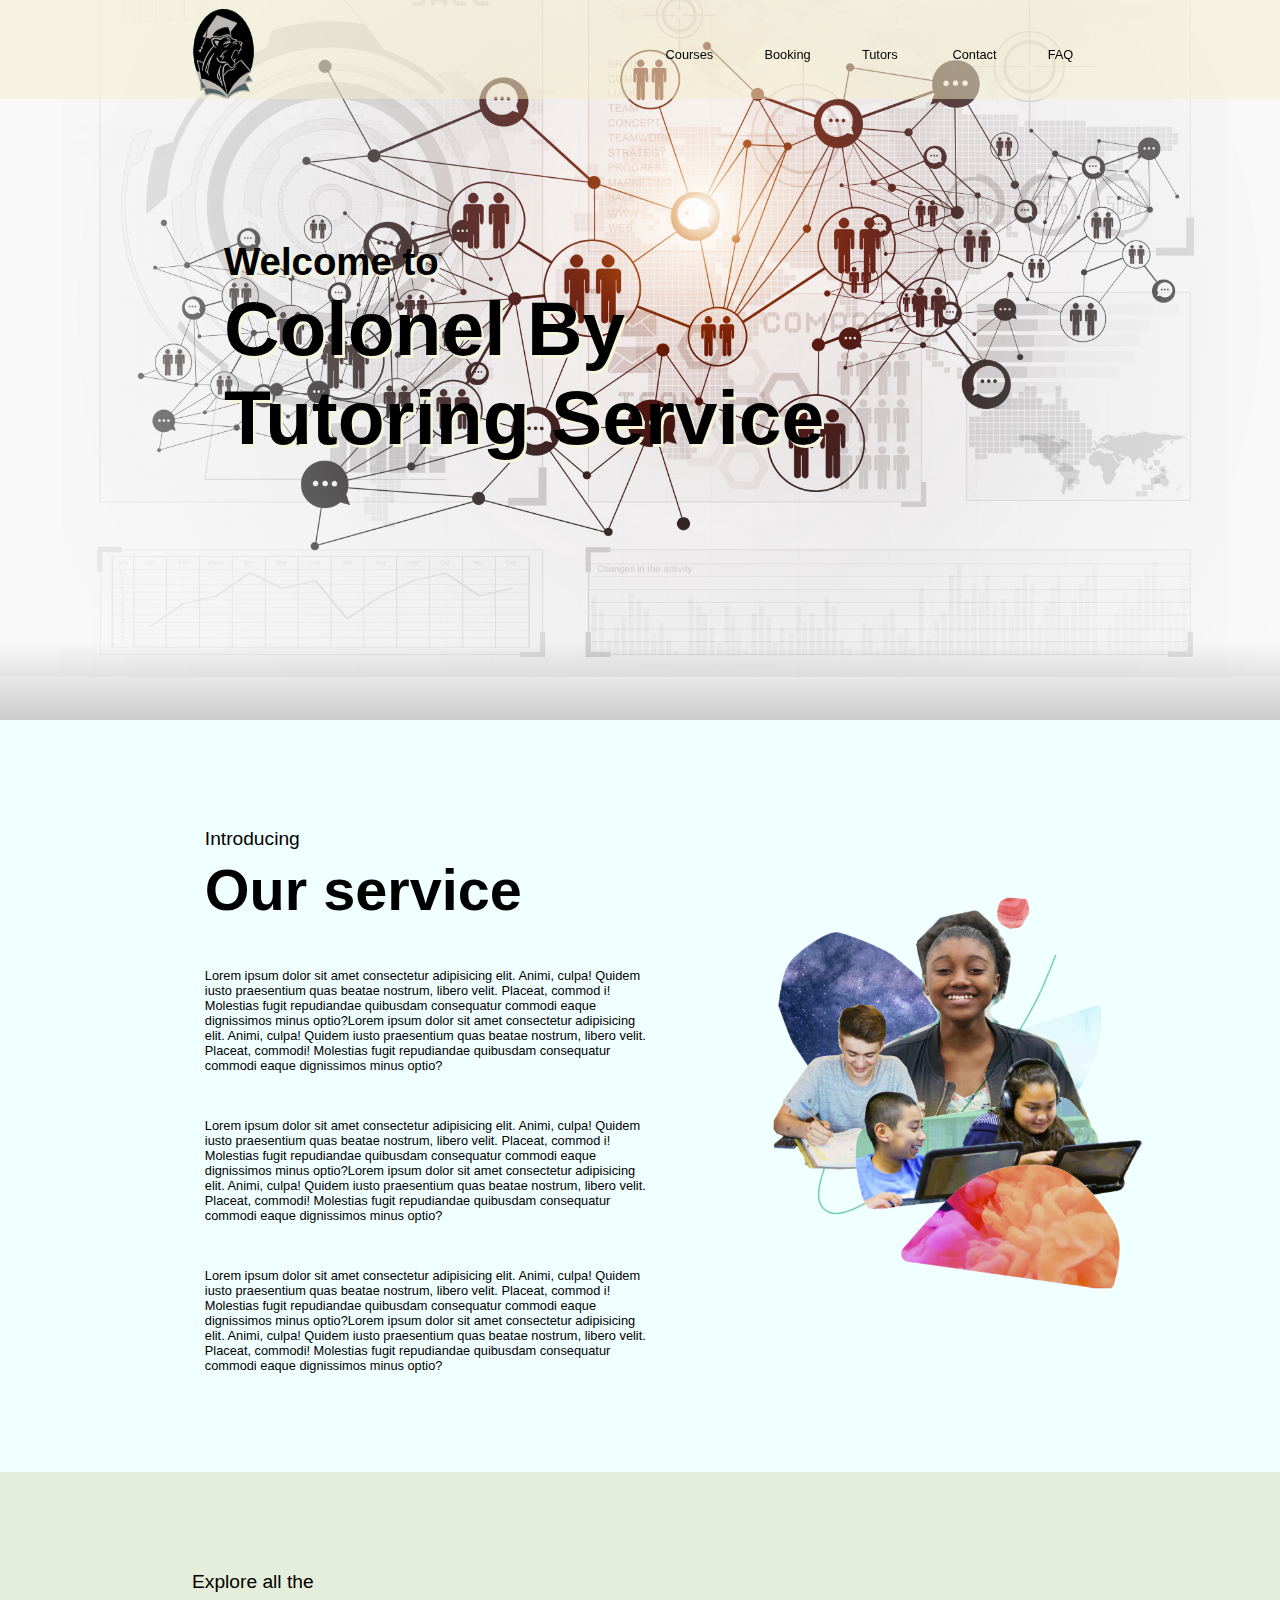
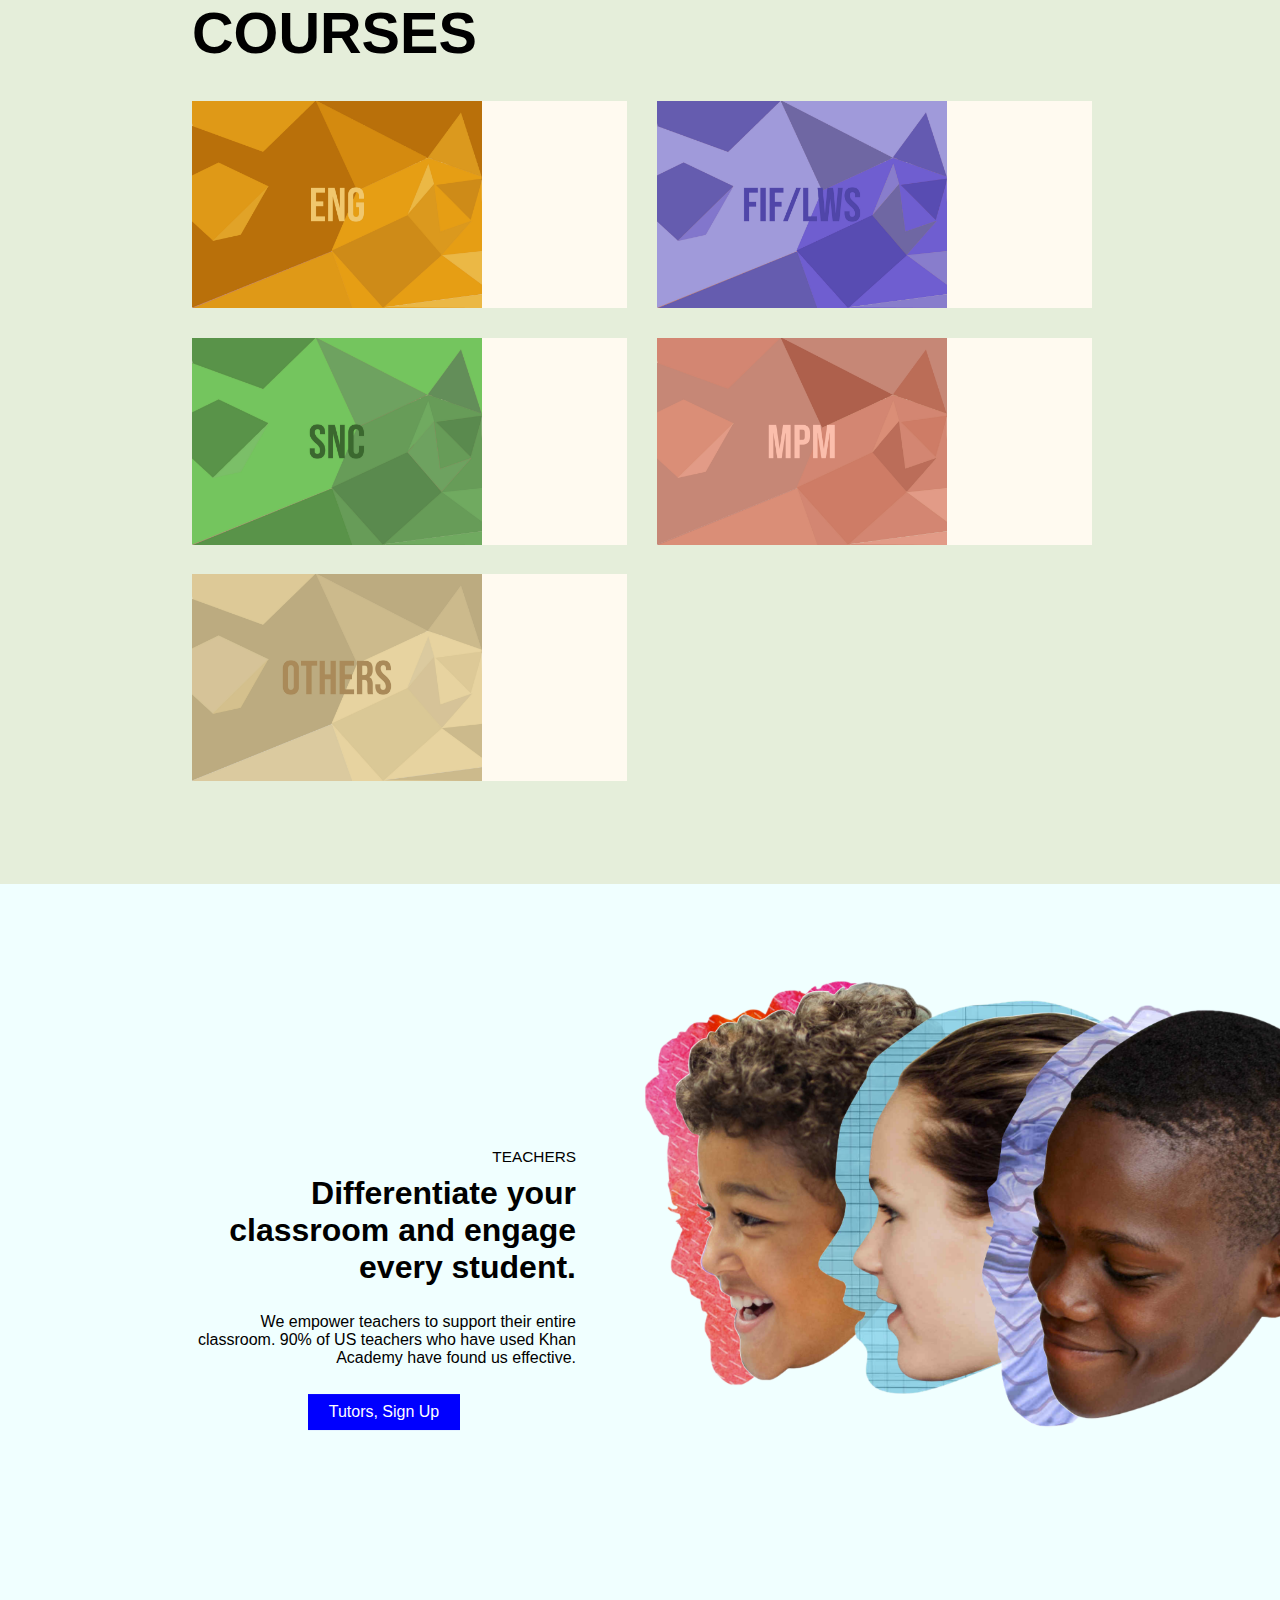
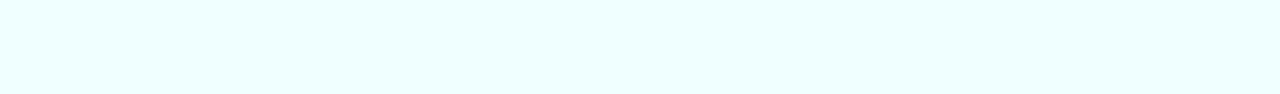
==== commit 04c86fc0: "Redo of the UI" ====
--- a/index.html
+++ b/index.html
@@ -7,6 +7,7 @@
     <link rel="stylesheet" href="css/headerFooter.css">
   </head>
   <body>
+    
     <nav class="nav">
       <img src="image/logo.png" alt="">
       <ul>
@@ -72,6 +73,7 @@
     </div>
 
     <!--Something about like, "start learning today :>, book a session"-->
+    <div class="blurOverlay"></div>
     <div class="becomeTutor">
       <div>
         <h4>Introducing</h4>
@@ -90,12 +92,21 @@
       <div>
         <h4>Explore all the</h4>
         <h1>COURSES</h1>
-        <div></div>
-        <div></div>
-        <div></div>
-        <div></div>
-        <div></div>
-        <div></div>
+        <div>
+          <img src="image/subjectEnglish.jpg" alt="">
+        </div>
+        <div>
+          <img src="image/subjectLanguage.jpg" alt="">
+        </div>
+        <div>
+          <img src="image/subjectScience.jpg" alt="">
+        </div>
+        <div>
+          <img src="image/subjectMath.jpg" alt="">
+        </div>
+        <div>
+          <img src="image/subjectOther.jpg" alt="">
+        </div>
       </div>
     </div>
 
--- a/css/index.css
+++ b/css/index.css
@@ -10,8 +10,10 @@
 .title {
   height: 65vh;
   width: 100%;
-  position: relative;
+  position: fixed;
   overflow: visible;
+  z-index: -1;
+  top: 0;
 }
 .title img {
   position: absolute;
@@ -33,11 +35,18 @@
 }
 
 /*The student and class selection portion of the webpage*/
+.blurOverlay {
+  width: 100%;
+  background: rgb(0,0,0);
+  background: linear-gradient(0deg, rgba(0,0,0,1) 0%, rgba(0,212,255,0) 87%);
+  height: 10vh;
+  margin: 70vh 0 0 0;
+  opacity: 0.2;
+}
 .becomeTutor {
   width: 100%;
-  margin: 20vh 0 0 0;
   background-color: azure;
-  padding: 10vh 0 10vh 0;
+  padding: 11vh 0 11vh 0;
 }
 .becomeTutor img {
   width: 35%;
@@ -47,14 +56,14 @@
 .becomeTutor div {
   width: 35%;
   padding: 1vh 0 0 1vw;
-  margin: 0 0 0 15vw;
+  margin: 0 6vw 0 15vw;
   font-size: 1.5vw;
   vertical-align: middle;
   display: inline-block;
 }
 .becomeTutor h1, .sectionSubjects h1, .sectionTeacher h1  {
-  margin: 0.5vh 0 2vh 0;
-  font-size: 4vw;
+  margin: 0.8vh 0 1vh 0;
+  font-size: 4.5vw;
 }
 .becomeTutor p, .sectionSubjects p, .sectionTeacher p {
   font-size: 1vw;
@@ -65,23 +74,26 @@
   font-size: 1.5vw;
 }
 
-/*The circle part*/
+/*subject section*/
 .sectionSubjects {  
   width: 100%;
   position: relative;
   overflow: hidden;
-  padding: 10vh 0 10vh 0;
-  width: 90vw;
+  padding: 11vh 0 11vh 0;
+  background-color: #E5EEDA;
 }
 .sectionSubjects > div, .sectionTeacher > div {
   margin: 0 0 0 15vw;
 }
 .sectionSubjects div div {
   display: inline-block;
-  width: 30vw;
-  background-color: blanchedalmond;
-  margin: 1.8vw 1.8vw 0 0;
-  height: 25vh;
+  width: 34vw;
+  background-color: floralwhite;
+  margin: 2vw 2vw 0 0;
+  height: 23vh;
+}
+.sectionSubjects img {
+  height: 23vh;
 }
 
 
@@ -91,7 +103,7 @@
   height: 80vh;
   padding: 10vh 0 0 0;
   position: relative;
-  background-color: #F5F5F5;
+  background-color: azure;
 }
 .classContainer img {
   width: 50%;
--- a/css/headerFooter.css
+++ b/css/headerFooter.css
@@ -9,6 +9,8 @@
   position: fixed;
   z-index: 100;
   padding: 1vh 0 0 0;
+  background-color: rgb(243, 237 , 200, 0.5);
+  top: 0;
 }
 .nav img {
   width: 5%;
@@ -57,7 +59,7 @@
 .nav li ul {
   color: white;
   position:absolute;
-  margin: -2vh 0 0 0;
+  margin: -3vh 0 0 0;
   z-index: 1;
   visibility: hidden;
   opacity: 0;
@@ -66,6 +68,8 @@
   -moz-transition: 300ms ease;
   -o-transition: 300ms ease;
   transition: 300ms ease;
+  transform: translate(-50%, 0);
+  left: 50%;
 }
 .nav ul > li:hover ul {
   visibility: visible;
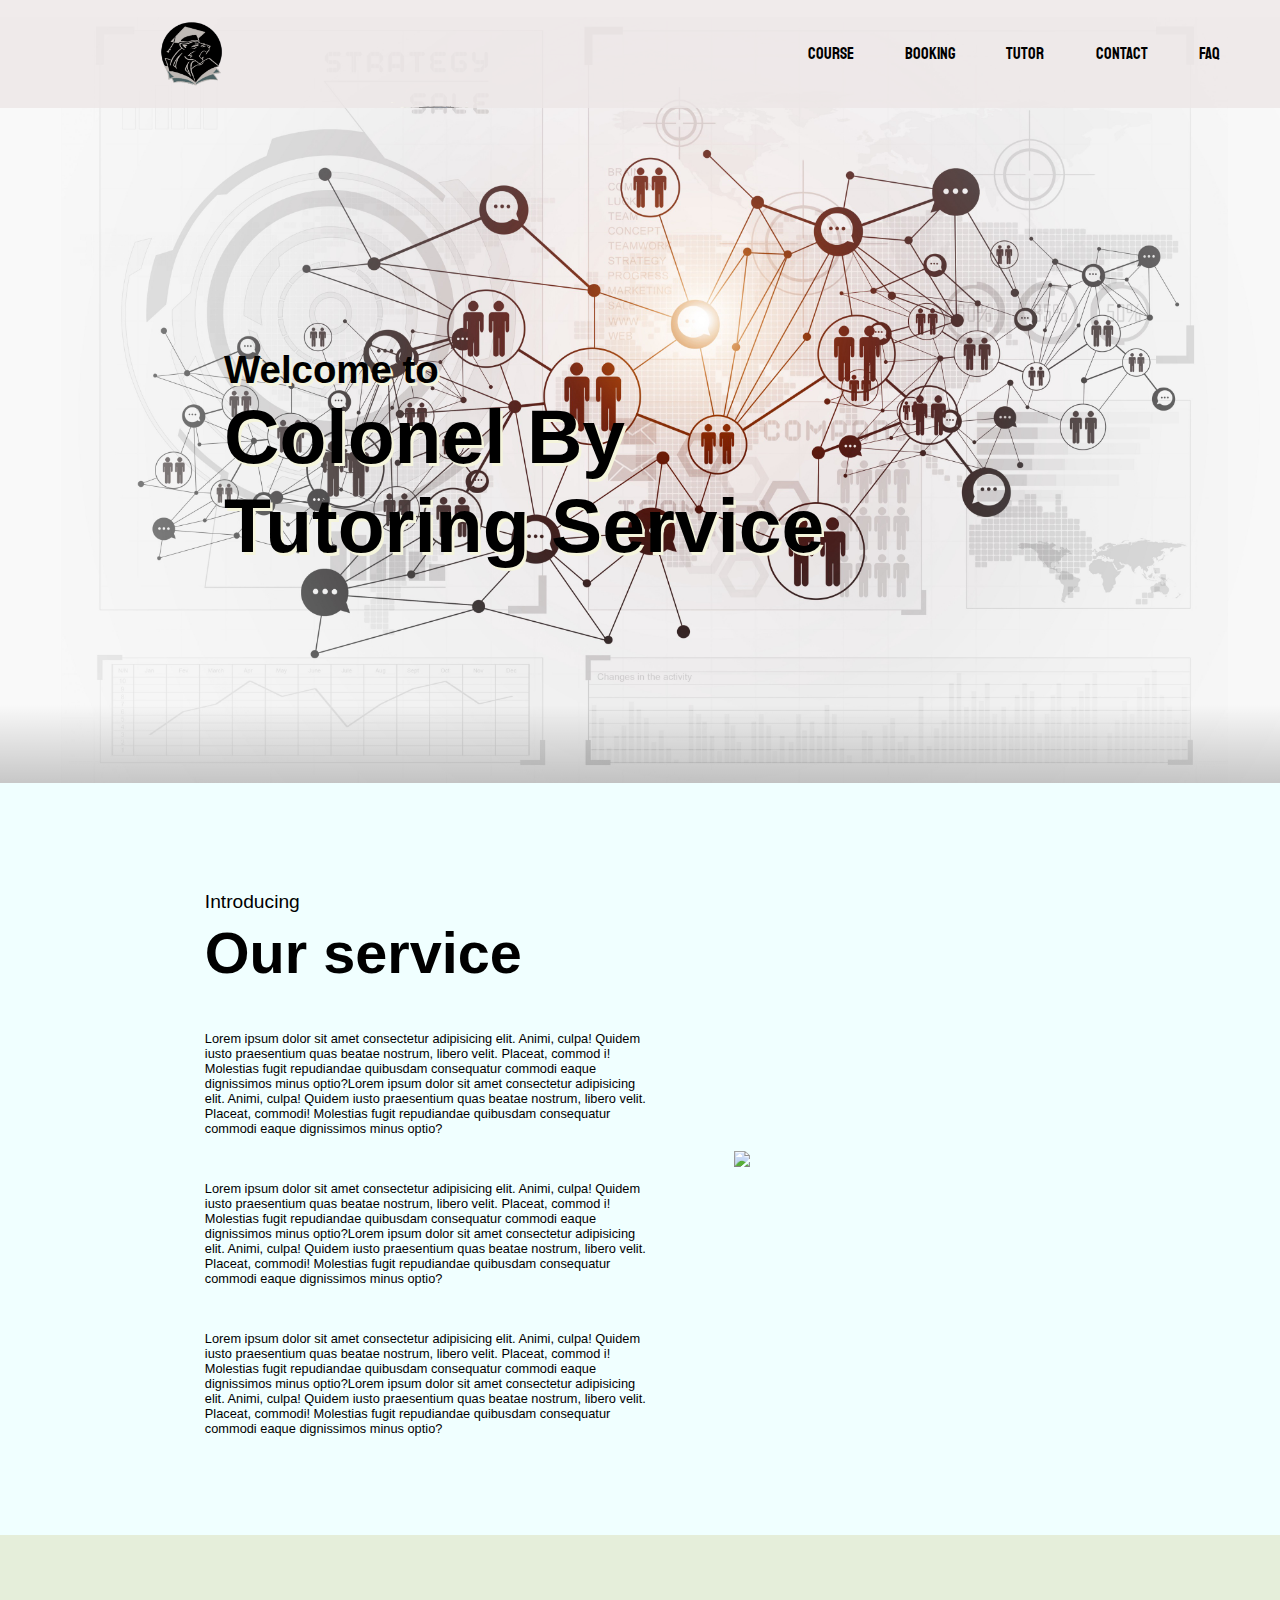
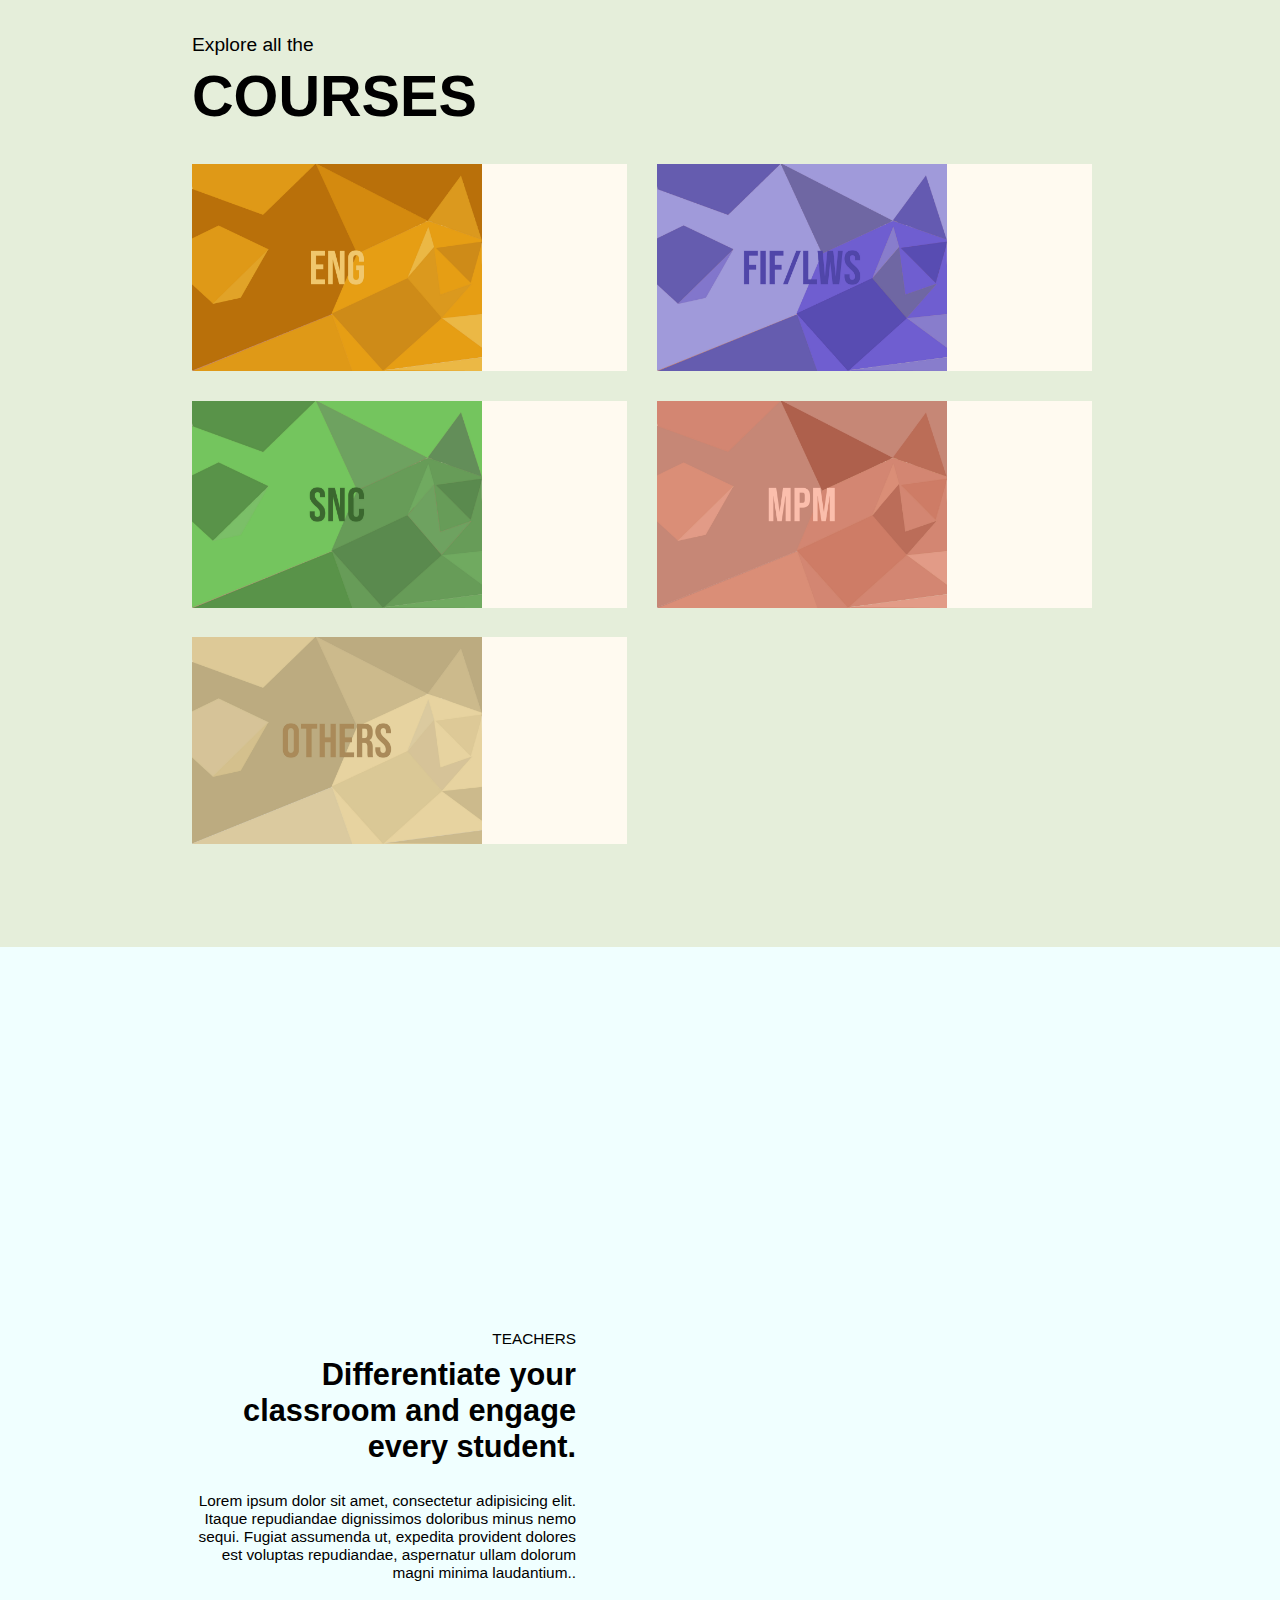
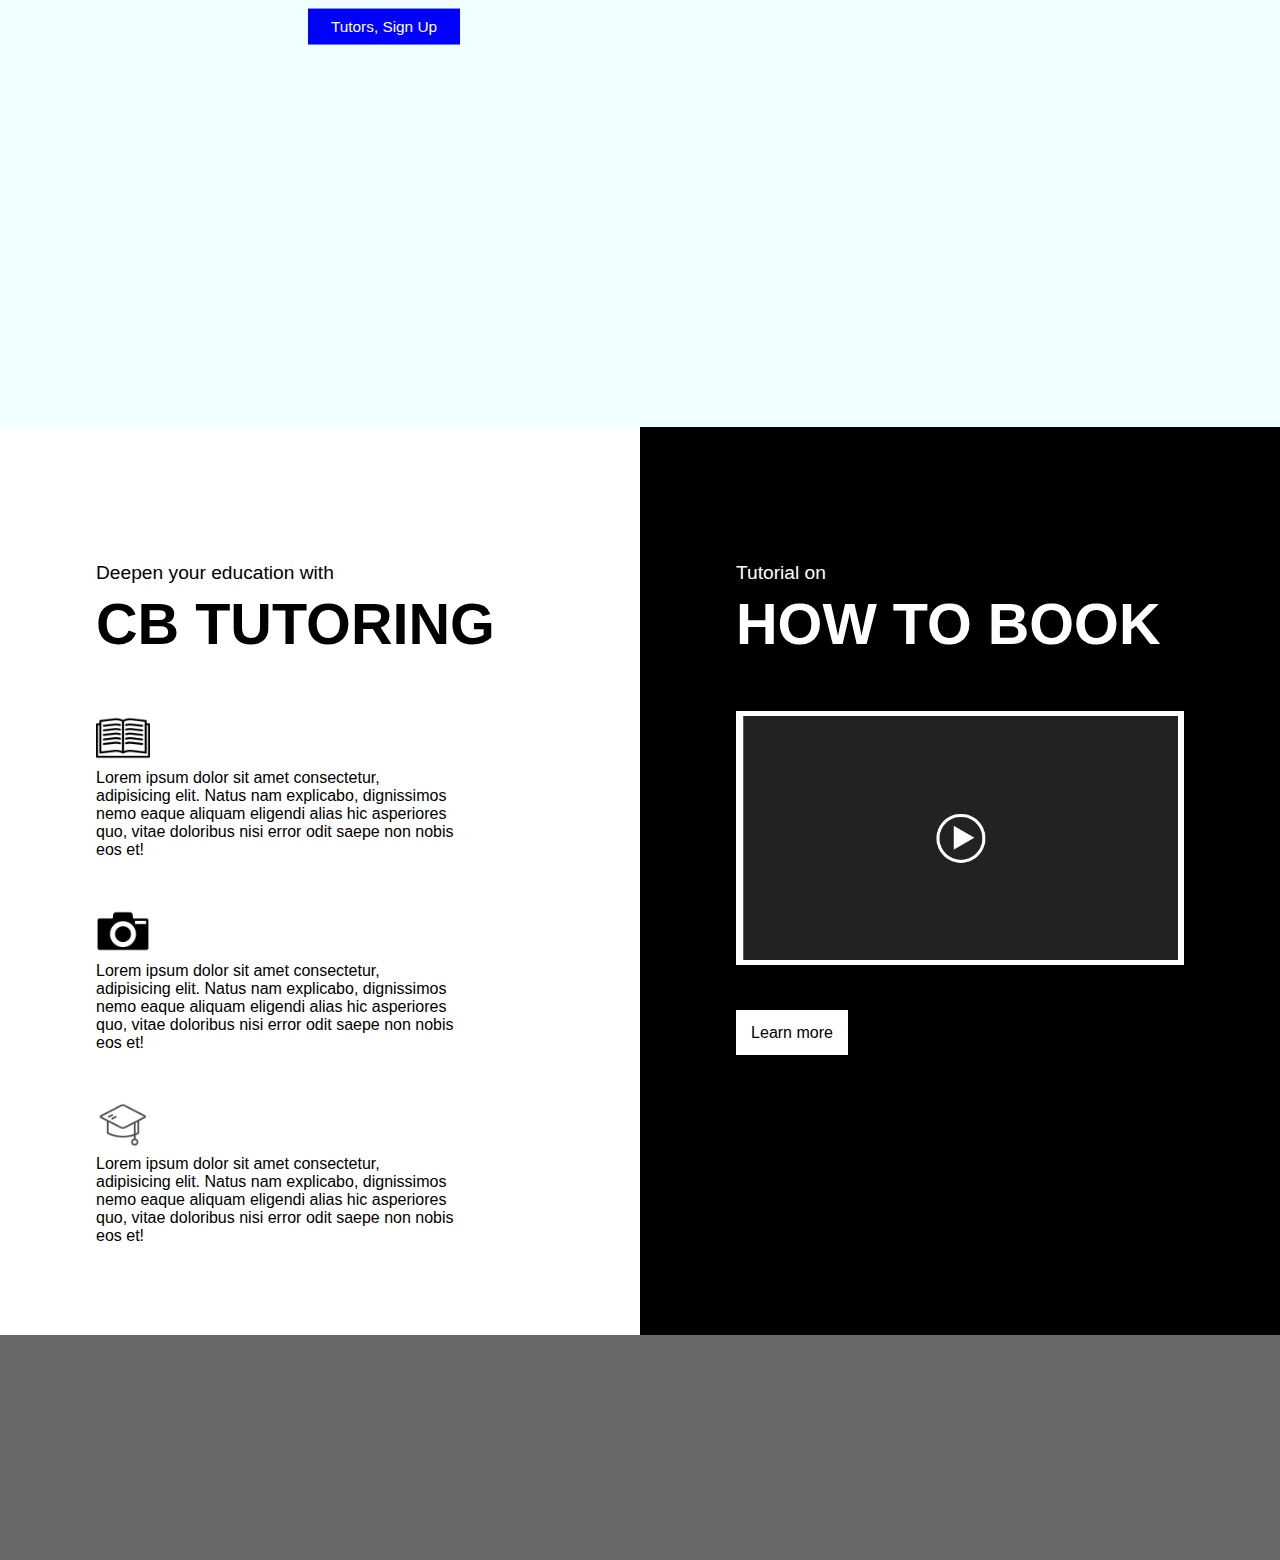
==== commit cc3b78fe: "Thingie :>" ====
--- a/index.html
+++ b/index.html
@@ -5,61 +5,30 @@
     <title></title>
     <link rel="stylesheet" href="css/index.css">
     <link rel="stylesheet" href="css/headerFooter.css">
+    <link href="https://fonts.googleapis.com/css2?family=Yanone+Kaffeesatz&display=swap" rel="stylesheet">
+    <link href="https://fonts.googleapis.com/css2?family=Staatliches&display=swap" rel="stylesheet">
   </head>
   <body>
     
     <nav class="nav">
-      <img src="image/logo.png" alt="">
+      <img src="image/colonel.png" alt="" class="imageHeader">
+      <img src="image/logo.png" alt="" class="logoHeader">      
       <ul>
-          <li>
-              <a href="#">Courses<img src="image/down.svg" alt=""></a>
-              <ul>
-                  <li class="subjects">
-                    <div class="subjectsItem">
-                      <h1>Languages</h1>
-                      <a><div>English</div></a>
-                      <a><div>French</div></a>
-                      <a><div>Spanish</div></a>
-                    </div>
-                    <div class="subjectsItem">
-                      <h1>Math</h1>                      
-                      <a><div>Math Grade 9</div></a>
-                      <a><div>Math Grade 10</div></a>
-                      <a><div>Math Grade 11</div></a>
-                      <a><div>Math Grade 12</div></a>
-                    </div>
-                    <div class="subjectsItem">
-                      <h1>Science</h1>
-                      <a><div>Science Grade 9-10</div></a>
-                      <a><div>Chemistry</div></a>
-                      <a><div>Biology</div></a>
-                      <a><div>Physics</div></a>
-                    </div>
-                    <div class="subjectsItem">
-                      <h1>Other</h1>
-                      <a><div>Computer Science</div></a>
-                      <a><div>Business</div></a>
-                      <a><div>Art</div></a>
-                    </div>
-                  </li>
-              </ul>
-          </li>
-          <li>
-              <a href="#">Booking</a>
-          </li>
-          <li>
-              <a href="#">Tutors <img src="image/down.svg" alt=""></a>
-              <ul>
-                  <li class="largeList"><a href="#">Become a tutor</a></li>
-                  <li class="largeList"><a href="#">Our tutors</a></li>
-              </ul>
-          </li>
-          <li>
-              <a href="#">Contact</a>
-          </li>
-          <li>
-              <a href="#" class="borderLeft borderRight">FAQ</a>
-          </li>
+        <li>
+          <a href="">Course</a>
+        </li>
+        <li>
+          <a href="">Booking</a>
+        </li>
+        <li>
+          <a href="">Tutor</a>
+        </li>
+        <li>
+          <a href="">Contact</a>
+        </li>
+        <li>
+          <a href="">FAQ</a>
+        </li>
       </ul>
     </nav>
 
@@ -85,7 +54,7 @@
             <p>Lorem ipsum dolor sit amet consectetur adipisicing elit. Animi, culpa! Quidem iusto praesentium quas beatae nostrum, libero velit. Placeat, commod
               i! Molestias fugit repudiandae quibusdam consequatur commodi eaque dignissimos minus optio?Lorem ipsum dolor sit amet consectetur adipisicing elit. Animi, culpa! Quidem iusto praesentium quas beatae nostrum, libero velit. Placeat, commodi! Molestias fugit repudiandae quibusdam consequatur commodi eaque dignissimos minus optio?</p>      
         </div>
-      <img src="image/students.png" alst="">
+      <img src="image/classEdit2.png" alst="">
     </div>
 
     <div class="sectionSubjects">
@@ -112,17 +81,43 @@
 
 
     <div class="classContainer">
-      <img src="image/students1.png" alt="">
+      <img src="image/classEdit3.png" alt="">
       <div>
         <h4>TEACHERS</h4>
         <h1>Differentiate your <br>classroom and engage <br>every student.</h1>
-        <p>We empower teachers to support their entire classroom. 90% of US teachers who have used Khan Academy have found us effective.</p>
+        <p>Lorem ipsum dolor sit amet, consectetur adipisicing elit. Itaque repudiandae dignissimos doloribus minus nemo sequi. Fugiat assumenda ut, expedita provident dolores est voluptas repudiandae, aspernatur ullam dolorum magni minima laudantium..</p>
         <div>Tutors, Sign Up</div>
       </div>
     </div>
 
+    <div class="howTo">
+      <div>
+        <div>
+          <h4>Deepen your education with</h4>
+          <h1>CB TUTORING</h1>
+          <div class="skill"> <img src="image/book.png" alt="">  <br> Lorem ipsum dolor sit amet consectetur, adipisicing elit. Natus nam explicabo, dignissimos nemo eaque aliquam eligendi alias hic asperiores quo, vitae doloribus nisi error odit saepe non nobis eos et!</div>
+          <div class="skill"> <img src="image/camera.png" alt="">  <br> Lorem ipsum dolor sit amet consectetur, adipisicing elit. Natus nam explicabo, dignissimos nemo eaque aliquam eligendi alias hic asperiores quo, vitae doloribus nisi error odit saepe non nobis eos et!</div>
+          <div class="skill"> <img src="image/education.png" alt="">  <br> Lorem ipsum dolor sit amet consectetur, adipisicing elit. Natus nam explicabo, dignissimos nemo eaque aliquam eligendi alias hic asperiores quo, vitae doloribus nisi error odit saepe non nobis eos et!</div>
+        </div>
+      </div>
+      <div>
+        <div>
+          <h4>Tutorial on</h4>
+          <h1>HOW TO BOOK</h1>
+          <img src="image/placeholderVideo.png" alt="" style="width: 100%; margin-top: 5vh;">
+          <div class="learnMore">
+            Learn more
+          </div>
+        </div>
+      </div>
+    </div>
 
 
-    
+    <footer>
+      
+    </footer>
+
+    <script>
+    </script>
   </body>
 </html>--- a/css/index.css
+++ b/css/index.css
@@ -2,15 +2,17 @@
 body { 
   margin: 0px;
   font-family: Arial, Helvetica, sans-serif;
+  position: relative;
 }
 h1, h2, h4, p {
   margin: 0px;
 }
 
+
 .title {
   height: 65vh;
   width: 100%;
-  position: fixed;
+  position: relative;
   overflow: visible;
   z-index: -1;
   top: 0;
@@ -40,7 +42,6 @@
   background: rgb(0,0,0);
   background: linear-gradient(0deg, rgba(0,0,0,1) 0%, rgba(0,212,255,0) 87%);
   height: 10vh;
-  margin: 70vh 0 0 0;
   opacity: 0.2;
 }
 .becomeTutor {
@@ -61,15 +62,15 @@
   vertical-align: middle;
   display: inline-block;
 }
-.becomeTutor h1, .sectionSubjects h1, .sectionTeacher h1  {
+.becomeTutor h1, .sectionSubjects h1, .sectionTeacher h1, .howTo h1  {
   margin: 0.8vh 0 1vh 0;
   font-size: 4.5vw;
 }
-.becomeTutor p, .sectionSubjects p, .sectionTeacher p {
+.becomeTutor p, .sectionSubjects p, .sectionTeacher p, .howTo p {
   font-size: 1vw;
   margin: 5vh 0 0 0;
 }
-.becomeTutor h4, .sectionSubjects h4, .sectionTeacher h4 {
+.becomeTutor h4, .sectionSubjects h4, .sectionTeacher h4, .howTo h4 {
   font-weight: normal;
   font-size: 1.5vw;
 }
@@ -82,7 +83,7 @@
   padding: 11vh 0 11vh 0;
   background-color: #E5EEDA;
 }
-.sectionSubjects > div, .sectionTeacher > div {
+.sectionSubjects > div {
   margin: 0 0 0 15vw;
 }
 .sectionSubjects div div {
@@ -91,6 +92,10 @@
   background-color: floralwhite;
   margin: 2vw 2vw 0 0;
   height: 23vh;
+  transition: 0.2s;
+}
+.sectionSubjects div div:hover {
+  box-shadow: 0px 0px 15px 1px rgba(0, 0, 0, 0.2);
 }
 .sectionSubjects img {
   height: 23vh;
@@ -100,10 +105,11 @@
 /*Teacher sign up of the webpage*/
 .classContainer {
   width: 100%;
-  height: 80vh;
-  padding: 10vh 0 0 0;
+  height: 95vh;
+  padding: 25vh 0 0 0;
   position: relative;
   background-color: azure;
+  font-size: 1.2vw;
 }
 .classContainer img {
   width: 50%;
@@ -138,3 +144,42 @@
 .classContainer div div:hover {
   background-color: lightgreen;
 }
+
+.howTo {
+  width: 100%;
+  position: relative;
+  display: flex;
+}
+.howTo > div {
+  width: 50%;
+}
+.howTo > div:nth-child(1) {
+  background-color: white;
+}
+.howTo > div:nth-child(2) {
+  background-color: black;
+  color: white;
+}
+.howTo > div > div {
+  margin: 15vh 0 10vh 15%;
+  width: 70%;
+  display: flex;
+  justify-content: left;
+  flex-flow: column wrap;
+}
+.skill {
+  width: 80%;
+  margin: 5vh 0 0 0;
+}
+.skill img {
+  width: 15%;
+}
+.learnMore {
+  margin: 5vh 0 0 0;
+  font-size: 1.25vw;
+  color: black;
+  background-color: white;
+  line-height: 5vh;
+  text-align: center;
+  width: 25%;
+}--- a/css/headerFooter.css
+++ b/css/headerFooter.css
@@ -1,109 +1,55 @@
 /*header css*/
 .nav {
+  width: 100%;
+  font-size: 1.3vw;
+  position: relative;
+  z-index: 100;
+  padding: 0px;
+  top: 0;
+  background-color: rgb(236, 230, 230, 0.8);
+  overflow: hidden;
+}
+.imageHeader {
+  position: absolute;
+  top: 450%;
+  left: 50%;
+  transform: translate(-50%, -50%);
+  width: 60vw;
+  z-index: -1;
+  opacity: 0.4;
+}
+.logoHeader {
+  width: 5%;
+  position: absolute;
+  left: 15%;
+  transform: translate(-50%, -50%);
+  top: 50%;
+}
+.nav ul {
   display: flex;
   flex-flow: row wrap;
-  justify-content: left;
-  width: 100%;
-  background: transparent;
-  font-size: 0.9vw;
-  position: fixed;
-  z-index: 100;
-  padding: 1vh 0 0 0;
-  background-color: rgb(243, 237 , 200, 0.5);
-  top: 0;
+  justify-content: left;  
+  list-style: none;
+  margin: 0 0 0 58vw;
+
 }
-.nav img {
-  width: 5%;
-  margin: 0 25vw 0 15vw;
+.nav ul li {
+  padding: 0 2vw;
+  line-height: 12vh;  
+  transition: 0.2s;
 }
-.nav ul {
-  *zoom: 1;
-  list-style: none;
-  margin: 0 0 0 5vw;
-  padding: 0;
+.nav ul li:hover {
+  background-color: floralwhite;
 }
-.nav ul img {
-  width: 20px;
-  margin: 0vw;
-}
-.nav ul:before, .nav ul:after {
-  content: "";
-  display: table;
-}
-.nav ul:after {
-  clear: both;
-}
-.nav ul > li {
-  float: left;
-  position: relative;
-}
-.nav ul li > a {
-  display: block;
-  padding: 2.5vh 2vw;
-  line-height: 5vh;
+.nav a {
+  text-decoration: none;
   color: black;
-  text-decoration: none;
-  font-size: 1vw;
+  font-family: 'Staatliches', cursive;
 }
 
-.nav ul li ul li > a {
-  line-height: 2vh;
-  color: white;
-}
-.nav li ul {
-  background:#1A4182;
-}
-.nav li ul a:hover {
-  background:rgba(0,0,0,0.2);
-}
-.nav li ul {
-  color: white;
-  position:absolute;
-  margin: -3vh 0 0 0;
-  z-index: 1;
-  visibility: hidden;
-  opacity: 0;
-  filter:alpha(opacity=0);
-  -webkit-transition: 300ms ease;
-  -moz-transition: 300ms ease;
-  -o-transition: 300ms ease;
-  transition: 300ms ease;
-  transform: translate(-50%, 0);
-  left: 50%;
-}
-.nav ul > li:hover ul {
-  visibility: visible;
-  margin: -1vh 0 0 0;
-  opacity: 1;
-  filter:alpha(opacity=100);
-}  
-.largeList {
-  width: 15vw;
-}
-.subjects {
-  width: 50vw;
-  display: flex;
-  justify-content: center;
-  flex-wrap: row wrap;
-}
-.subjectsItem {
-  width: 25%;
-  vertical-align: top;
-  line-height: 7vh;
-  font-size: 1vw;
-  color: white;
-  text-align: center;
-}
-.subjectsItem div {
-  transition: 0.2s;
-}
-.subjectsItem div:hover {
-  background-color: darkblue;
-}
-.subjectsItem h1 {
-  font-size: 1.3vw;
-  margin: 0.5vw;
-  text-align: center;
-  color: white;
-  text-decoration: underline;
+
+footer {
+  height: 25vh;
+  width: 100%;
+  background-color: dimgray;
 }